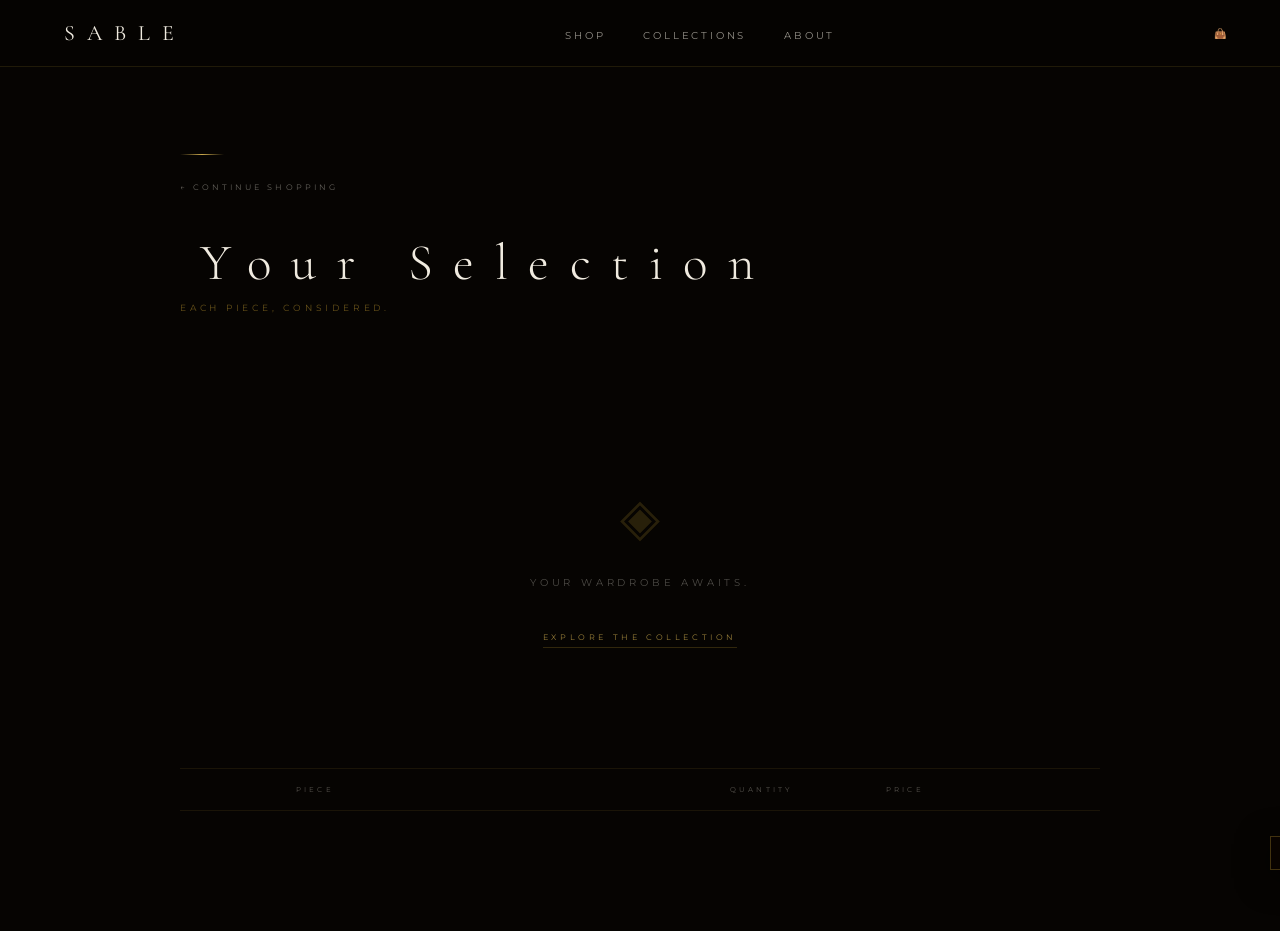
==== cart.html @ 46764f1f "Add files via upload" ====
<!DOCTYPE html>
<html lang="en">
<head>
  <meta charset="UTF-8">
  <meta name="viewport" content="width=device-width, initial-scale=1.0">
  <title>SABLE — Cart</title>
  <link rel="preconnect" href="https://fonts.googleapis.com">
  <link rel="preconnect" href="https://fonts.gstatic.com" crossorigin>
  <link rel="stylesheet" href="sable.css">
</head>
<body>

<nav id="navbar" class="visible">
  <a href="index.html" class="nav-logo">SABLE</a>
  <ul class="nav-links">
    <li><a href="index.html">Shop</a></li>
    <li><a href="index.html#wardrobe">Collections</a></li>
    <li><a href="#">About</a></li>
  </ul>
  <div class="nav-right">
    <a href="cart.html" class="nav-cart">
      &#128092;
      <span class="cart-badge" style="display:none">0</span>
    </a>
    <button class="hamburger" id="hamburger" aria-label="Open menu">
      <span></span><span></span><span></span>
    </button>
  </div>
</nav>

<div id="mobile-menu">
  <button class="menu-close" id="menu-close">&times;</button>
  <a href="index.html">Shop</a>
  <a href="index.html#wardrobe">Collections</a>
  <a href="#">About</a>
  <a href="cart.html">Cart</a>
</div>

<div class="page-wrap">
  <div class="cart-wrap">

    <div class="inner-page-header">
      <div class="inner-page-header-line"></div>
      <a href="index.html" class="back-link">&#8592; Continue shopping</a>
      <h1 class="cart-title">Your Selection</h1>
      <p class="inner-page-sub">Each piece, considered.</p>
    </div>

    <div id="cart-empty" class="cart-empty" style="display:none">
      <div class="empty-icon">◈</div>
      <p>Your wardrobe awaits.</p>
      <a href="index.html">Explore the collection</a>
    </div>

    <div class="cart-head">
      <div></div>
      <div>Piece</div>
      <div>Quantity</div>
      <div>Price</div>
      <div></div>
    </div>

    <div id="cart-body"></div>

    <div id="cart-summary" class="cart-summary" style="display:none">
      <div class="cart-perks">
        <span>✦ Free shipping</span>
        <span>✦ Secure checkout</span>
        <span>✦ Easy returns</span>
      </div>
      <div class="cart-total">Total <span id="cart-total-price">&#8377;0</span></div>
      <a href="checkout.html" class="btn-gold" style="text-decoration:none;display:inline-block;min-width:260px;text-align:center;">
        Proceed to Checkout
      </a>
    </div>

  </div>
</div>

<div id="toast" class="toast"></div>
<script src="sable.js"></script>
</body>
</html>
---- sable.css ----
@import url('https://fonts.googleapis.com/css2?family=Cormorant+Garamond:ital,wght@0,300;0,400;0,600;1,300;1,400&family=Montserrat:wght@200;300;400;500;600&display=swap');

*{margin:0;padding:0;box-sizing:border-box;}

:root{
  --gold:#C9A84C;
  --gold-light:#E8C76A;
  --gold-dark:#8a6a10;
  --wood-dark:#1a0800;
  --wood-mid:#3a1200;
  --wood-rich:#5c2808;
  --bg:#060402;
  --cream:#F0EBE0;
  --cream-dim:rgba(240,235,224,0.6);
}

html{scroll-behavior:smooth;}
body{background:var(--bg);color:var(--cream);font-family:'Montserrat',sans-serif;overflow-x:hidden;}

/* =====================================================
   PREMIUM GATE — Full Redesign
   ===================================================== */
#gate{
  position:fixed;inset:0;z-index:1000;
  display:flex;pointer-events:none;
  perspective:2200px;
  perspective-origin:50% 50%;
  transition:opacity 0.6s ease;
}
#gate.gone{opacity:0;pointer-events:none;}

#gate-light{
  position:absolute;inset:0;z-index:999;
  background:radial-gradient(ellipse at 50% 40%,rgba(200,150,30,0.28) 0%,rgba(120,80,10,0.12) 35%,transparent 65%);
  pointer-events:none;opacity:0;transition:opacity 0.8s ease;
}
#gate.opening #gate-light{opacity:1;}

#gate-crown{
  position:absolute;top:0;left:0;right:0;height:42px;z-index:1003;
  background:linear-gradient(180deg,#8a5a14 0%,#4a2c06 18%,#1a0800 100%),
    linear-gradient(90deg,#1a0800 0%,#3a1800 8%,#7a4018 20%,#c9a84c 36%,#f5e080 40%,#faf0a0 50%,#f5e080 60%,#c9a84c 64%,#7a4018 80%,#3a1800 92%,#1a0800 100%);
  background-blend-mode:multiply;
  display:flex;align-items:center;justify-content:center;gap:14px;
  box-shadow:0 4px 22px rgba(0,0,0,0.9),0 2px 0 rgba(255,220,80,0.22),inset 0 1px 0 rgba(255,230,100,0.15);
  border-bottom:1px solid rgba(200,160,50,0.35);
}
.crown-ornament{color:rgba(255,220,80,0.7);font-size:13px;letter-spacing:3px;text-shadow:0 0 8px rgba(255,200,50,0.5);}
.crown-line{flex:1;max-width:140px;height:1px;background:linear-gradient(90deg,transparent,rgba(255,220,80,0.55),transparent);}
.crown-center-gem{color:var(--gold-light);font-size:16px;text-shadow:0 0 16px rgba(255,220,80,0.9),0 0 32px rgba(255,200,50,0.4);}

#gate-arch{position:absolute;top:42px;left:0;right:0;height:56px;z-index:1002;display:flex;align-items:flex-end;justify-content:center;pointer-events:none;}
.arch-left,.arch-right{flex:1;height:40px;background:linear-gradient(180deg,rgba(180,130,30,0.22) 0%,transparent 100%);border-bottom:1px solid rgba(200,160,50,0.18);}
.arch-left{border-right:1px solid rgba(200,160,50,0.1);}
.arch-right{border-left:1px solid rgba(200,160,50,0.1);}
.arch-center-piece{width:120px;flex-shrink:0;display:flex;flex-direction:column;align-items:center;justify-content:flex-end;padding-bottom:4px;background:linear-gradient(180deg,rgba(180,130,30,0.15) 0%,transparent 100%);}
.arch-keystone{font-size:20px;color:rgba(200,160,50,0.55);text-shadow:0 0 10px rgba(200,160,50,0.3);line-height:1;}

#gate-seam{
  position:absolute;top:0;bottom:0;left:50%;width:8px;transform:translateX(-50%);z-index:1002;
  background:linear-gradient(180deg,#f8e890 0%,#c8a230 6%,#6a4408 14%,#f0d870 25%,#c0982a 35%,#e8d068 45%,#b08828 55%,#f0d870 65%,#c8a230 75%,#6a4408 86%,#c8a230 94%,#f8e890 100%);
  box-shadow:-6px 0 18px rgba(0,0,0,0.7),6px 0 18px rgba(0,0,0,0.7),0 0 30px rgba(200,160,50,0.25);
}
#gate-medallion{position:absolute;top:50%;left:50%;transform:translate(-50%,-50%);}
.medallion-ring{
  width:76px;height:76px;border-radius:50%;
  background:radial-gradient(circle at 30% 28%,#faf0a0 0%,#e8c840 18%,#c8a230 38%,#8a6a10 62%,#4a3808 82%,#2a2000 100%);
  box-shadow:0 0 0 4px rgba(200,160,50,0.2),0 0 0 8px rgba(0,0,0,0.55),0 0 32px rgba(200,160,50,0.45),0 8px 24px rgba(0,0,0,0.8),inset 0 0 18px rgba(0,0,0,0.45),inset 2px 2px 8px rgba(255,240,160,0.2);
  display:flex;align-items:center;justify-content:center;
  animation:medallionPulse 3s ease-in-out infinite;
}
@keyframes medallionPulse{
  0%,100%{box-shadow:0 0 0 4px rgba(200,160,50,0.2),0 0 0 8px rgba(0,0,0,0.55),0 0 32px rgba(200,160,50,0.45),0 8px 24px rgba(0,0,0,0.8),inset 0 0 18px rgba(0,0,0,0.45),inset 2px 2px 8px rgba(255,240,160,0.2);}
  50%{box-shadow:0 0 0 4px rgba(200,160,50,0.35),0 0 0 8px rgba(0,0,0,0.55),0 0 52px rgba(200,160,50,0.6),0 8px 24px rgba(0,0,0,0.8),inset 0 0 18px rgba(0,0,0,0.45),inset 2px 2px 8px rgba(255,240,160,0.2);}
}
.medallion-inner{font-size:30px;color:rgba(255,245,170,0.95);text-shadow:0 0 12px rgba(255,220,80,0.9),0 0 24px rgba(255,200,50,0.5);}

#gate-base{
  position:absolute;bottom:0;left:0;right:0;height:28px;z-index:1003;
  background:linear-gradient(180deg,#3a1800 0%,#1a0800 100%),
    linear-gradient(90deg,#1a0800 0%,#5a2e08 18%,#c9a84c 36%,#f5e080 40%,#faf0a0 50%,#f5e080 60%,#c9a84c 64%,#5a2e08 82%,#1a0800 100%);
  background-blend-mode:multiply;
  box-shadow:0 -4px 22px rgba(0,0,0,0.9),inset 0 -1px 0 rgba(255,230,100,0.1);
  border-top:1px solid rgba(200,160,50,0.35);
}

.door{
  width:50%;height:100%;position:relative;will-change:transform;transform-style:preserve-3d;
  background-color:#1e0900;
  background-image:
    repeating-linear-gradient(86deg,transparent 0,transparent 2px,rgba(100,45,8,0.18) 2px,rgba(100,45,8,0.18) 3px,transparent 3px,transparent 10px,rgba(0,0,0,0.1) 10px,rgba(0,0,0,0.1) 11px,transparent 11px,transparent 22px,rgba(140,65,15,0.14) 22px,rgba(140,65,15,0.14) 23px,transparent 23px,transparent 46px,rgba(0,0,0,0.08) 46px,rgba(0,0,0,0.08) 47px,transparent 47px,transparent 88px,rgba(80,30,5,0.1) 88px,rgba(80,30,5,0.1) 89px),
    repeating-linear-gradient(176deg,transparent 0,transparent 45px,rgba(0,0,0,0.04) 45px,rgba(0,0,0,0.04) 47px,transparent 47px,transparent 110px,rgba(0,0,0,0.03) 110px,rgba(0,0,0,0.03) 111px),
    linear-gradient(175deg,#9a4a1e 0%,#1e0900 8%,#7a3814 18%,#1e0900 28%,#8a4018 38%,#2a0e00 48%,#7a3814 58%,#2a0e00 68%,#8a4018 78%,#1e0900 88%,#7a3814 94%,#2a0e00 100%),
    radial-gradient(ellipse at 50% 50%,transparent 30%,rgba(0,0,0,0.5) 100%);
  background-blend-mode:normal,normal,normal,multiply;
  box-shadow:inset 0 0 180px rgba(0,0,0,0.65);
}
.door-left{transform-origin:left center;border-right:4px solid rgba(200,160,50,0.25);}
.door-right{transform-origin:right center;border-left:4px solid rgba(200,160,50,0.25);}
.door::after{content:'';position:absolute;inset:0;background:linear-gradient(125deg,rgba(255,230,120,0.07) 0%,rgba(255,220,100,0.04) 20%,transparent 45%,rgba(0,0,0,0.12) 75%,rgba(0,0,0,0.25) 100%);pointer-events:none;}
.door-cornice{position:absolute;top:42px;left:0;right:0;height:28px;background:linear-gradient(180deg,rgba(200,160,50,0.2),rgba(200,160,50,0.06),transparent);border-bottom:1.5px solid rgba(200,160,50,0.18);border-top:1px solid rgba(200,160,50,0.1);}
.door-bottom-strip{position:absolute;bottom:28px;left:0;right:0;height:20px;background:linear-gradient(180deg,transparent,rgba(200,160,50,0.14));border-top:1.5px solid rgba(200,160,50,0.18);}
.door-panels{position:absolute;top:78px;bottom:56px;left:24px;right:24px;display:flex;flex-direction:column;gap:14px;}
.door-panel{
  flex:1;border-radius:3px;border:1.5px solid rgba(210,165,50,0.18);
  background:linear-gradient(145deg,rgba(255,215,80,0.045) 0%,rgba(255,200,60,0.02) 30%,transparent 55%,rgba(0,0,0,0.18) 100%);
  box-shadow:inset 3px 3px 10px rgba(255,200,90,0.06),inset -3px -3px 10px rgba(0,0,0,0.65),inset 1px 1px 3px rgba(255,220,100,0.04),1px 1px 3px rgba(0,0,0,0.5),2px 2px 8px rgba(0,0,0,0.35);
  position:relative;overflow:hidden;display:flex;align-items:center;justify-content:center;
}
.door-panel.large-panel{flex:2.5;}
.door-panel::before{content:'';position:absolute;top:0;left:0;right:0;height:1px;background:linear-gradient(90deg,transparent,rgba(255,220,80,0.1),transparent);}
.door-panel::after{content:'';position:absolute;top:0;left:0;bottom:0;width:1px;background:linear-gradient(180deg,rgba(255,220,80,0.08),transparent 70%);}
.panel-inset{position:absolute;inset:10px;border:1px solid rgba(200,160,50,0.1);border-radius:2px;display:flex;align-items:center;justify-content:center;box-shadow:inset 1px 1px 6px rgba(0,0,0,0.5);}
.panel-diamond{color:rgba(200,160,50,0.14);font-size:24px;}
.hinges{position:absolute;top:0;height:100%;display:flex;flex-direction:column;justify-content:space-between;padding:80px 0;}
.door-left .hinges{right:-4px;z-index:5;}
.door-right .hinges{left:-4px;z-index:5;}
.hinge{width:28px;height:72px;background:linear-gradient(90deg,#4a3818 0%,#706040 8%,#d0b868 20%,#f0d878 32%,#d0b060 50%,#f0d878 68%,#c0a050 80%,#706040 92%,#4a3818 100%);border-radius:5px;box-shadow:inset 0 0 8px rgba(0,0,0,0.55),0 4px 10px rgba(0,0,0,0.75),0 0 3px rgba(200,160,50,0.2);position:relative;}
.hinge::before,.hinge::after{content:'';position:absolute;left:50%;transform:translateX(-50%);width:8px;height:8px;border-radius:50%;background:radial-gradient(circle at 35% 35%,#e8d068,#a08030,#504010);box-shadow:inset 0 1px 3px rgba(0,0,0,0.7);}
.hinge::before{top:12px;}
.hinge::after{bottom:12px;}
.door-handle{position:absolute;top:50%;transform:translateY(-50%);width:44px;height:44px;border-radius:50%;background:radial-gradient(circle at 28% 26%,#fff0b0 0%,#f0d060 12%,#e0a820 30%,#c8a230 50%,#8a6a10 72%,#4a3808 90%);box-shadow:5px 5px 20px rgba(0,0,0,0.85),-1px -1px 4px rgba(255,230,100,0.15),inset 0 0 12px rgba(255,220,80,0.12),0 0 12px rgba(200,160,50,0.3);}
.door-handle::after{content:'◆';position:absolute;top:50%;left:50%;transform:translate(-50%,-50%);font-size:10px;color:rgba(255,240,130,0.5);text-shadow:0 0 6px rgba(255,220,80,0.8);}
.door-left .door-handle{right:-22px;}
.door-right .door-handle{left:-22px;}
.door-keyhole{position:absolute;top:calc(50% + 34px);width:14px;height:22px;}
.door-left .door-keyhole{right:-7px;}
.door-right .door-keyhole{left:-7px;}
.door-keyhole::before{content:'';position:absolute;top:0;left:50%;transform:translateX(-50%);width:10px;height:10px;border-radius:50%;background:rgba(0,0,0,0.9);box-shadow:0 0 4px rgba(0,0,0,0.8);}
.door-keyhole::after{content:'';position:absolute;top:8px;left:50%;transform:translateX(-50%);width:6px;height:12px;background:rgba(0,0,0,0.9);clip-path:polygon(20% 0%,80% 0%,100% 100%,0% 100%);}

#scroll-hint{position:fixed;bottom:44px;left:50%;transform:translateX(-50%);z-index:1004;display:flex;flex-direction:column;align-items:center;gap:14px;pointer-events:none;transition:opacity 0.5s ease;}
#scroll-hint p{font-family:'Cormorant Garamond',serif;font-size:11px;letter-spacing:0.55em;text-transform:uppercase;color:rgba(210,165,50,0.9);text-shadow:0 0 12px rgba(200,150,30,0.4);}
.scroll-chevrons{display:flex;flex-direction:column;align-items:center;gap:5px;animation:chevronBounce 1.7s ease-in-out infinite;}
.scroll-chevrons span{display:block;width:12px;height:12px;border-right:1.5px solid var(--gold);border-bottom:1.5px solid var(--gold);transform:rotate(45deg);filter:drop-shadow(0 0 3px rgba(200,160,50,0.4));}
.scroll-chevrons span:nth-child(2){opacity:0.5;}
.scroll-chevrons span:nth-child(3){opacity:0.22;}
@keyframes chevronBounce{0%,100%{transform:translateY(0);}50%{transform:translateY(10px);}}

.gate-particle{position:fixed;border-radius:50%;background:rgba(200,160,50,0.7);pointer-events:none;z-index:1001;animation:particleDrift var(--dur,2s) ease-out forwards;}
@keyframes particleDrift{0%{opacity:0.8;transform:translate(0,0) scale(1);}100%{opacity:0;transform:translate(var(--dx,20px),var(--dy,-80px)) scale(0);}}

#gate-spacer{height:90vh;}

/* =====================================================
   NAVBAR
   ===================================================== */
#navbar{
  position:fixed;top:0;left:0;right:0;z-index:200;
  display:flex;align-items:center;justify-content:space-between;
  padding:20px 52px;
  background:rgba(6,4,2,0.9);
  backdrop-filter:blur(22px);
  border-bottom:1px solid rgba(200,160,50,0.14);
  opacity:0;pointer-events:none;transition:opacity 0.6s ease;
}
#navbar.visible{opacity:1;pointer-events:all;}
.nav-logo{font-family:'Cormorant Garamond',serif;font-size:22px;font-weight:400;letter-spacing:0.55em;color:var(--cream);text-decoration:none;text-indent:0.55em;}
.nav-links{display:flex;gap:38px;list-style:none;}
.nav-links a{font-size:10px;letter-spacing:0.28em;text-transform:uppercase;color:var(--cream-dim);text-decoration:none;transition:color 0.3s;}
.nav-links a:hover{color:var(--gold);}
.nav-right{display:flex;align-items:center;gap:22px;}
.nav-cart{position:relative;cursor:pointer;text-decoration:none;color:var(--cream);display:flex;align-items:center;gap:8px;font-size:10px;letter-spacing:0.2em;text-transform:uppercase;}
.cart-badge{background:var(--gold);color:#000;font-size:9px;font-weight:700;width:18px;height:18px;border-radius:50%;display:flex;align-items:center;justify-content:center;}
.hamburger{display:none;background:none;border:none;cursor:pointer;flex-direction:column;gap:5px;padding:4px;}
.hamburger span{display:block;width:22px;height:1.5px;background:var(--cream);transition:all 0.3s;}
#mobile-menu{position:fixed;inset:0;background:rgba(6,4,2,0.97);z-index:300;display:none;flex-direction:column;align-items:center;justify-content:center;gap:44px;}
#mobile-menu.open{display:flex;}
#mobile-menu a{font-family:'Cormorant Garamond',serif;font-size:30px;letter-spacing:0.32em;color:var(--cream);text-decoration:none;transition:color 0.3s;}
#mobile-menu a:hover{color:var(--gold);}
.menu-close{position:absolute;top:22px;right:22px;background:none;border:none;color:var(--cream);font-size:28px;cursor:pointer;}

/* =====================================================
   MAIN CONTENT
   ===================================================== */
#main-content{opacity:0;transition:opacity 0.9s ease;position:relative;z-index:10;}
#main-content.visible{opacity:1;}

/* =====================================================
   HERO
   ===================================================== */
#hero{
  min-height:100vh;display:flex;flex-direction:column;align-items:center;justify-content:center;text-align:center;
  background:radial-gradient(ellipse at 50% 30%,rgba(100,45,5,0.35),var(--bg) 65%),
    repeating-linear-gradient(45deg,transparent,transparent 40px,rgba(200,160,50,0.01) 40px,rgba(200,160,50,0.01) 41px);
  padding:120px 24px 80px;
}
#hero h1{font-family:'Cormorant Garamond',serif;font-size:clamp(60px,10vw,130px);font-weight:300;letter-spacing:0.55em;line-height:1;color:var(--cream);text-indent:0.55em;}
#hero .sub{margin-top:22px;font-size:10px;letter-spacing:0.52em;text-transform:uppercase;color:rgba(240,235,224,0.38);}
.hero-line{width:1px;height:72px;background:linear-gradient(to bottom,transparent,var(--gold),transparent);margin:48px auto;}
.hero-cta{display:inline-block;padding:16px 44px;border:1px solid rgba(200,160,50,0.35);font-size:9px;letter-spacing:0.5em;text-transform:uppercase;color:var(--cream);text-decoration:none;cursor:pointer;background:transparent;font-family:'Montserrat',sans-serif;transition:all 0.35s;position:relative;overflow:hidden;}
.hero-cta::before{content:'';position:absolute;inset:0;background:rgba(200,160,50,0.06);transform:scaleX(0);transform-origin:left;transition:transform 0.35s ease;}
.hero-cta:hover::before{transform:scaleX(1);}
.hero-cta:hover{border-color:var(--gold);color:var(--gold);}

/* =====================================================
   WARDROBE SECTION HEADER
   ===================================================== */
#wardrobe{padding:20px 0 0;scroll-margin-top:0;}
#wardrobe-header{text-align:center;padding:0 24px 50px;}
#wardrobe-header h2{font-family:'Cormorant Garamond',serif;font-size:clamp(30px,4.5vw,54px);font-weight:300;letter-spacing:0.38em;color:var(--cream);}
#wardrobe-header p{font-size:10px;letter-spacing:0.38em;text-transform:uppercase;color:var(--gold);margin-top:10px;}
#search-wrap{max-width:480px;margin:0 auto 28px;padding:0 24px;position:relative;}
#search-input{width:100%;padding:13px 18px 13px 46px;background:rgba(30,10,2,0.7);border:1px solid rgba(200,160,50,0.3);color:var(--cream);font-family:'Montserrat',sans-serif;font-size:12px;letter-spacing:0.15em;outline:none;transition:border-color 0.3s,box-shadow 0.3s;}
#search-input::placeholder{color:rgba(240,235,224,0.4);letter-spacing:0.2em;}
#search-input:focus{border-color:rgba(200,160,50,0.6);box-shadow:0 0 18px rgba(200,160,50,0.12);}
.s-icon{position:absolute;left:40px;top:50%;transform:translateY(-50%);color:var(--gold);font-size:15px;pointer-events:none;}
#cat-tabs{display:flex;justify-content:center;flex-wrap:wrap;gap:8px;padding:0 24px 38px;border-bottom:1px solid rgba(200,160,50,0.07);margin-bottom:0;}
.cat-btn{padding:7px 16px;background:transparent;border:1px solid rgba(200,160,50,0.15);color:rgba(240,235,224,0.5);font-family:'Montserrat',sans-serif;font-size:9px;letter-spacing:0.28em;text-transform:uppercase;cursor:pointer;transition:all 0.3s;}
.cat-btn:hover{border-color:rgba(200,160,50,0.4);color:var(--cream);}
.cat-btn.active{background:rgba(200,160,50,0.1);border-color:var(--gold);color:var(--gold);}

/* =====================================================
   FULL-WIDTH ALMIRAH FRAME
   ===================================================== */
#almirah-frame{width:100%;margin:0;position:relative;}

#almirah-cornice{
  width:100%;height:52px;
  background:linear-gradient(180deg,#7a3a14 0%,#4a2006 25%,#2a0e00 60%,#1a0800 100%);
  border-top:3px solid rgba(200,160,50,0.45);
  border-bottom:2px solid rgba(200,160,50,0.28);
  display:flex;align-items:center;justify-content:space-between;
  padding:0 36px;
  box-shadow:0 6px 30px rgba(0,0,0,0.7),inset 0 1px 0 rgba(255,220,80,0.1);
  position:relative;overflow:hidden;
}
#almirah-cornice::before{
  content:'';position:absolute;inset:0;
  background:repeating-linear-gradient(90deg,transparent 0,transparent 24px,rgba(200,160,50,0.035) 24px,rgba(200,160,50,0.035) 25px),
    linear-gradient(90deg,transparent 0%,rgba(200,160,50,0.06) 50%,transparent 100%);
}
.cornice-left-ornament,.cornice-right-ornament{color:rgba(200,160,50,0.65);font-size:20px;text-shadow:0 0 10px rgba(200,160,50,0.35);z-index:1;}
.cornice-title{font-family:'Cormorant Garamond',serif;font-size:14px;letter-spacing:0.6em;color:rgba(200,160,50,0.75);text-transform:uppercase;z-index:1;text-shadow:0 0 20px rgba(200,160,50,0.2);}

#wardrobe-rod{
  height:14px;width:100%;
  background:linear-gradient(180deg,rgba(255,255,255,0.1) 0%,#e0c050 4%,#c8aa38 20%,#f8e068 40%,#e0c050 50%,#f8e068 60%,#c8aa38 80%,#906c08 96%,rgba(0,0,0,0.25) 100%);
  box-shadow:0 8px 32px rgba(200,160,50,0.3),0 2px 4px rgba(0,0,0,0.5),inset 0 2px 6px rgba(255,255,255,0.22),inset 0 -2px 6px rgba(0,0,0,0.45);
  position:relative;
}
.rod-endcap{position:absolute;top:-4px;bottom:-4px;width:26px;background:linear-gradient(180deg,#b0a070,#e0c868,#b0a070);border-radius:5px;box-shadow:inset 0 0 8px rgba(0,0,0,0.45);}
.rod-endcap.left{left:0;border-radius:5px 0 0 5px;}
.rod-endcap.right{right:0;border-radius:0 5px 5px 0;}

#wardrobe-interior{
  width:100%;
  background-color:#0a0300;
  background-image:
    repeating-linear-gradient(90deg,transparent 0,transparent 5px,rgba(50,18,2,0.07) 5px,rgba(50,18,2,0.07) 6px,transparent 6px,transparent 32px,rgba(0,0,0,0.04) 32px,rgba(0,0,0,0.04) 33px),
    linear-gradient(178deg,#120700 0%,#0a0300 40%,#100500 65%,#0a0300 100%);
  border-left:3px solid rgba(200,160,50,0.18);
  border-right:3px solid rgba(200,160,50,0.18);
  min-height:400px;
}

#products-grid{display:grid;grid-template-columns:repeat(3,1fr);gap:0;padding:0;}
#no-results{display:none;text-align:center;padding:80px;color:rgba(240,235,224,0.3);font-size:12px;letter-spacing:0.2em;grid-column:1/-1;}

/* =====================================================
   PREMIUM ALMIRAH BOX — REAL WARDROBE COMPARTMENT
   ===================================================== */
.almirah-box{
  position:relative;
  display:flex;flex-direction:column;
  align-items:center;
  /* Thick vintage wood partition walls */
  border-right:14px solid #060100;
  border-bottom:12px solid #060100;
  /* Back wall — aged dark mahogany with visible wood grain */
  background:
    /* Fine cross-grain age marks */
    repeating-linear-gradient(178deg,
      transparent 0,transparent 55px,
      rgba(0,0,0,0.04) 55px,rgba(0,0,0,0.04) 57px,
      transparent 57px,transparent 130px,
      rgba(40,14,2,0.03) 130px,rgba(40,14,2,0.03) 131px
    ),
    /* Primary grain lines — vintage aged wood */
    repeating-linear-gradient(88deg,
      transparent 0,transparent 2px,
      rgba(55,18,3,0.14) 2px,rgba(55,18,3,0.14) 3px,
      transparent 3px,transparent 9px,
      rgba(0,0,0,0.06) 9px,rgba(0,0,0,0.06) 10px,
      transparent 10px,transparent 18px,
      rgba(70,24,4,0.1) 18px,rgba(70,24,4,0.1) 19px,
      transparent 19px,transparent 34px,
      rgba(0,0,0,0.05) 34px,rgba(0,0,0,0.05) 35px,
      transparent 35px,transparent 58px,
      rgba(45,15,2,0.09) 58px,rgba(45,15,2,0.09) 59px
    ),
    /* Back wall warm mahogany — lighter than pitch black for depth */
    linear-gradient(180deg,#160800 0%,#110500 35%,#0e0400 65%,#120600 100%);
  /* REAL DEPTH — dramatic side-wall shadows, lighter center = depth */
  box-shadow:
    inset 55px 0 80px rgba(0,0,0,0.97),
    inset -55px 0 80px rgba(0,0,0,0.97),
    inset 0 -70px 90px rgba(0,0,0,0.6),
    inset 0 130px 90px rgba(0,0,0,0.18),
    /* Vintage age spot — subtle warm glow at center back */
    inset 0 0 120px rgba(80,30,5,0.08);
  min-height:580px;
  padding-bottom:28px;
  overflow:hidden;
}

/* Left partition edge highlight */
.almirah-box::before{
  content:'';position:absolute;top:0;left:0;bottom:0;width:1px;
  background:linear-gradient(180deg,transparent,rgba(200,160,50,0.12) 15%,rgba(200,160,50,0.06) 85%,transparent);
  pointer-events:none;z-index:5;
}

/* Gold corner inlays */
.almirah-box::after{
  content:'';position:absolute;z-index:5;pointer-events:none;inset:0;
  background:
    linear-gradient(135deg,rgba(200,160,50,0.18) 0px,rgba(200,160,50,0.06) 1px,transparent 24px),
    linear-gradient(225deg,rgba(200,160,50,0.12) 0px,rgba(200,160,50,0.04) 1px,transparent 20px),
    linear-gradient(45deg,rgba(200,160,50,0.12) 0px,rgba(200,160,50,0.04) 1px,transparent 20px),
    linear-gradient(315deg,rgba(200,160,50,0.15) 0px,rgba(200,160,50,0.05) 1px,transparent 22px);
}

/* ── TOP CORNICE — Decorative arch piece (like reference image) ── */
.box-cornice{
  width:100%;
  height:76px;
  flex-shrink:0;
  position:relative;
  /* Rich vintage mahogany with pronounced grain */
  background:
    repeating-linear-gradient(86deg,
      transparent 0,transparent 3px,
      rgba(140,55,10,0.22) 3px,rgba(140,55,10,0.22) 4px,
      transparent 4px,transparent 14px,
      rgba(0,0,0,0.1) 14px,rgba(0,0,0,0.1) 15px,
      transparent 15px,transparent 26px,
      rgba(100,38,6,0.16) 26px,rgba(100,38,6,0.16) 27px,
      transparent 27px,transparent 44px,
      rgba(0,0,0,0.07) 44px,rgba(0,0,0,0.07) 45px
    ),
    linear-gradient(180deg,#5a2008 0%,#481404 30%,#360e02 65%,#240a00 100%);
  border-top:2px solid rgba(200,160,50,0.55);
  border-bottom:1px solid rgba(200,160,50,0.12);
  /* W-arch shape at bottom — vintage scalloped wardrobe cornice */
  clip-path:polygon(
    0% 0%, 100% 0%, 100% 52%,
    72% 52%, 64% 100%, 50% 65%,
    36% 100%, 28% 52%, 0% 52%
  );
  box-shadow:
    0 10px 36px rgba(0,0,0,0.85),
    inset 0 2px 0 rgba(255,220,80,0.18),
    inset 2px 0 8px rgba(0,0,0,0.4),
    inset -2px 0 8px rgba(0,0,0,0.4);
  z-index:4;
}
/* Vintage center ornament */
.box-cornice::before{
  content:'◆';
  position:absolute;top:32%;left:50%;
  transform:translate(-50%,-50%);
  color:rgba(200,160,50,0.55);font-size:11px;
  text-shadow:0 0 12px rgba(200,160,50,0.45);
}
/* Horizontal accent rule */
.box-cornice::after{
  content:'';position:absolute;
  top:48%;left:50%;transform:translate(-50%,-50%);
  width:65%;height:1px;
  background:linear-gradient(90deg,transparent,rgba(200,160,50,0.22) 25%,rgba(200,160,50,0.22) 75%,transparent);
}

/* ── ROD SHELF AREA — space between cornice and rod ── */
.box-rod-shelf{
  width:100%;
  display:flex;align-items:center;justify-content:center;
  padding:0 18px;
  margin-top:12px;
  flex-shrink:0;
  height:14px;
  position:relative;
  z-index:3;
}

/* ── CHROME HANGING ROD ── */
.box-rod{
  width:78%;height:11px;border-radius:6px;
  background:linear-gradient(180deg,
    rgba(255,255,255,0.5) 0%,
    #f4f0ea 4%,
    #c8c4bc 22%,
    #e8e4dc 48%,
    #aeaaa2 76%,
    #686460 96%,
    rgba(0,0,0,0.3) 100%
  );
  box-shadow:
    0 10px 28px rgba(0,0,0,0.95),
    0 3px 6px rgba(0,0,0,0.7),
    inset 0 4px 7px rgba(255,255,255,0.45),
    inset 0 -2px 5px rgba(0,0,0,0.55);
  position:relative;flex-shrink:0;
}
/* Rod end caps */
.box-rod::before,.box-rod::after{
  content:'';position:absolute;top:-5px;
  width:16px;height:21px;border-radius:4px;
  background:linear-gradient(180deg,#c8c0b0,#a09888,#c8c0b0);
  box-shadow:0 4px 10px rgba(0,0,0,0.7),inset 0 1px 3px rgba(255,255,255,0.2);
}
.box-rod::before{left:-8px;}
.box-rod::after{right:-8px;}

/* ── Product card — hanging from rod ── */
.product-card{
  display:flex;flex-direction:column;align-items:center;
  cursor:pointer;text-decoration:none;width:100%;
  position:relative;z-index:1;
  animation:hangSwing 5.2s ease-in-out infinite;
  transform-origin:top center;
  padding:0 16px;
  margin-top:2px;
  transition:transform 0.45s cubic-bezier(0.25,0.46,0.45,0.94),filter 0.45s ease;
}
.product-card:nth-child(3n+2){animation-duration:6.1s;}
.product-card:nth-child(3n+3){animation-duration:4.8s;animation-direction:reverse;}
.product-card:hover{
  animation:none;
  transform:translateY(-12px) scale(1.03);
  filter:drop-shadow(0 28px 50px rgba(0,0,0,0.9));
  z-index:10;
}
@keyframes hangSwing{
  0%,100%{transform:rotate(-0.35deg);}
  50%{transform:rotate(0.35deg);}
}

/* IMAGE WRAP */
.p-img-wrap{
  position:relative;width:100%;background:transparent;overflow:visible;
}
.p-img-wrap::after{content:'';display:block;padding-bottom:118%;}
.p-img-wrap img{
  position:absolute;top:-20px;left:0;width:100%;height:100%;
  object-fit:contain;object-position:top center;
  transition: 1.3s all ease-in-out;
  filter:drop-shadow(0 18px 36px rgba(0,0,0,0.9)) drop-shadow(0 6px 12px rgba(0,0,0,0.7));
  transform:translateY(-4.1%);
}
.product-card:hover .p-img-wrap img{transform: scale(1.03);}

/* Vignette overlay */
.p-img-vignette{
  position:absolute;inset:0;
  pointer-events:none;z-index:2;
}

/* View overlay */
.p-overlay{
  position:absolute;inset:0;
  background:transparent;
  display:flex;align-items:center;justify-content:center;
  opacity:0;transition:opacity 0.35s;z-index:3;
}
.product-card:hover .p-overlay{opacity:1;}
.p-overlay span{
  font-size:12px;letter-spacing:0.2em;text-transform:uppercase;
  margin:200px 0 0  0;
  font-weight:600;
  box-shadow:0 1px 5px black;
  color:black;
  padding:10px 24px;
  background:var(--gold);
}

/* Badge */
.p-badge{
  position:absolute;top:52px;left:16px;
  background:var(--gold);color:#000;
  font-size:7px;letter-spacing:0.2em;
  text-transform:uppercase;padding:3px 9px;
  font-weight:700;z-index:5;
}

/* INFO + PRICE TAG */
.p-info{padding:14px 8px 0;text-align:center;width:100%;position:relative;z-index:2;}
.p-name{
  font-family:'Cormorant Garamond',serif;
  font-size:14px;letter-spacing:0.07em;
  color:rgba(240,235,224,0.85);
  white-space:nowrap;overflow:hidden;text-overflow:ellipsis;
  margin-bottom:10px;
}
/* Price tag — antique luggage tag */
.p-tag{
  display:inline-block;position:relative;
  padding:6px 14px 6px 12px;
  background:linear-gradient(140deg,rgba(22,10,2,0.97),rgba(12,5,1,0.99));
  border:1px solid rgba(200,160,50,0.28);
  box-shadow:inset 0 0 10px rgba(0,0,0,0.4),0 4px 12px rgba(0,0,0,0.65),0 1px 0 rgba(200,160,50,0.1);
}
.p-tag::before{
  content:'';position:absolute;top:50%;left:-1px;transform:translateY(-50%);
  width:5px;height:5px;border-radius:50%;
  background:#060302;border:1px solid rgba(200,160,50,0.35);
}
.p-tag::after{
  content:'';position:absolute;top:50%;left:-7px;width:6px;height:1px;
  background:linear-gradient(90deg,transparent,rgba(200,160,50,0.45));
  transform:translateY(-50%);
}
.p-price{font-size:14px;color:var(--gold);letter-spacing:0.07em;font-weight:300;}
.p-oprice{font-size:9px;color:rgba(240,235,224,0.3);text-decoration:line-through;margin-left:5px;}

/* ── Almirah base ── */
#almirah-base{
  height:28px;width:100%;
  background:linear-gradient(180deg,#2a0e00 0%,#3a1800 35%,#5c2808 65%,#3a1200 100%);
  border-top:2px solid rgba(200,160,50,0.28);
  border-bottom:3px solid rgba(200,160,50,0.45);
  box-shadow:0 8px 28px rgba(0,0,0,0.6),inset 0 1px 0 rgba(255,220,80,0.05);
  position:relative;
}
.base-leg{position:absolute;bottom:-18px;width:64px;height:18px;background:linear-gradient(180deg,#3a1200,#2a0e00);border:1px solid rgba(200,160,50,0.12);border-top:none;}
.base-leg.left{left:70px;border-radius:0 0 5px 5px;}
.base-leg.right{right:70px;border-radius:0 0 5px 5px;}

/* =====================================================
   FOOTER
   ===================================================== */
footer{border-top:1px solid rgba(200,160,50,0.08);padding:80px 48px 50px;text-align:center;margin-top:56px;background:linear-gradient(180deg,rgba(20,8,0,0.5),var(--bg)),repeating-linear-gradient(45deg,transparent,transparent 40px,rgba(200,160,50,0.008) 40px,rgba(200,160,50,0.008) 41px);}
.f-logo{font-family:'Cormorant Garamond',serif;font-size:32px;letter-spacing:0.6em;color:var(--cream);margin-bottom:12px;text-indent:0.6em;}
.f-tag{font-size:9px;letter-spacing:0.42em;text-transform:uppercase;color:var(--gold);margin-bottom:40px;}
.f-links{display:flex;justify-content:center;gap:40px;flex-wrap:wrap;margin-bottom:40px;list-style:none;}
.f-links a{font-size:9px;letter-spacing:0.3em;text-transform:uppercase;color:rgba(240,235,224,0.35);text-decoration:none;transition:color 0.3s;}
.f-links a:hover{color:var(--gold);}
.f-copy{font-size:8px;letter-spacing:0.25em;color:rgba(240,235,224,0.18);text-transform:uppercase;}

/* =====================================================
   PAGE WRAP (cart, checkout, product)
   ===================================================== */
.page-wrap{padding-top:90px;min-height:100vh;}

/* =====================================================
   PRODUCT PAGE — Premium Redesign
   ===================================================== */
.pd-grid{display:grid;grid-template-columns:1fr 1fr;gap:80px;max-width:1200px;margin:0 auto;padding:60px 60px 120px;}
.pd-img-col{display:flex;flex-direction:column;}

/* Product image box — almirah-style compartment */
.pd-almirah-frame{
  position:relative;
  background:
    repeating-linear-gradient(88deg,transparent 0,transparent 3px,rgba(40,14,2,0.1) 3px,rgba(40,14,2,0.1) 4px,transparent 4px,transparent 20px),
    linear-gradient(180deg,#120600 0%,#0a0300 50%,#0e0500 100%);
  border:1px solid rgba(200,160,50,0.12);
  box-shadow:
    inset 40px 0 60px rgba(0,0,0,0.9),
    inset -40px 0 60px rgba(0,0,0,0.9),
    inset 0 -40px 60px rgba(0,0,0,0.5),
    0 24px 60px rgba(0,0,0,0.5);
  overflow:hidden;
}
/* Cornice top of product frame */
.pd-frame-cornice{
  width:100%;height:52px;
  background:linear-gradient(180deg,#4a1a04 0%,#2c0c00 60%,#1c0700 100%);
  border-bottom:2px solid rgba(200,160,50,0.3);
  border-top:2px solid rgba(200,160,50,0.5);
  display:flex;align-items:center;justify-content:center;
  gap:20px;
  clip-path:polygon(0% 0%,100% 0%,100% 55%,75% 55%,65% 100%,50% 68%,35% 100%,25% 55%,0% 55%);
  position:relative;
  box-shadow:0 6px 24px rgba(0,0,0,0.7);
}
.pd-frame-cornice span{color:rgba(200,160,50,0.5);font-size:9px;letter-spacing:0.4em;}

.pd-frame-rod{
  width:60%;height:9px;margin:12px auto 0;border-radius:5px;
  background:linear-gradient(180deg,rgba(255,255,255,0.4) 0%,#ece8e0 4%,#c4c0b8 22%,#e4e0d8 48%,#aaa6a0 76%,#68645e 96%,rgba(0,0,0,0.3) 100%);
  box-shadow:0 8px 20px rgba(0,0,0,0.9),inset 0 3px 5px rgba(255,255,255,0.35),inset 0 -2px 4px rgba(0,0,0,0.5);
}

.pd-img-wrap{
  position:relative;width:100%;
  background:transparent;
  overflow:visible;
  padding:16px;
}
.pd-img-wrap::after{content:'';display:block;padding-bottom:115%;}
#pd-img{
  position:absolute;top:8px;left:50%;transform:translateX(-50%);
  width:85%;height:92%;
  object-fit:contain;object-position:top center;
  transition:opacity 0.25s ease;
  filter:drop-shadow(0 20px 50px rgba(0,0,0,0.9)) drop-shadow(0 8px 16px rgba(0,0,0,0.7));
}
.pd-img-badge{position:absolute;top:28px;left:32px;background:var(--gold);color:#000;font-size:8px;letter-spacing:0.2em;text-transform:uppercase;padding:4px 10px;font-weight:700;z-index:2;}
.pd-thumbs{display:flex;gap:10px;margin-top:16px;overflow-x:auto;}
.pd-thumb{
  width:72px;height:88px;cursor:pointer;
  background:
    repeating-linear-gradient(88deg,transparent 0,transparent 3px,rgba(40,14,2,0.1) 3px,rgba(40,14,2,0.1) 4px,transparent 4px,transparent 20px),
    linear-gradient(180deg,#120600,#0a0300 75%);
  border:1px solid rgba(200,160,50,0.1);flex-shrink:0;transition:border-color 0.3s;
  display:flex;align-items:center;justify-content:center;overflow:hidden;
  box-shadow:inset 10px 0 20px rgba(0,0,0,0.7),inset -10px 0 20px rgba(0,0,0,0.7);
}
.pd-thumb.active{border-color:rgba(200,160,50,0.45);}
.pd-thumb img{width:80%;height:80%;object-fit:contain;filter:drop-shadow(0 4px 10px rgba(0,0,0,0.6));}

/* Product info panel */
.pd-info{display:flex;flex-direction:column;gap:0;padding-top:8px;}
.pd-cat{font-size:8px;letter-spacing:0.48em;text-transform:uppercase;color:rgba(200,160,50,0.6);margin-bottom:14px;}
.pd-name{font-family:'Cormorant Garamond',serif;font-size:clamp(26px,3.2vw,42px);font-weight:300;letter-spacing:0.12em;color:var(--cream);line-height:1.1;margin-bottom:22px;}
.pd-orn{display:flex;align-items:center;gap:16px;margin-bottom:26px;}
.pd-orn-line{flex:1;height:1px;background:linear-gradient(90deg,transparent,rgba(200,160,50,0.2));}
.pd-orn-line.right{background:linear-gradient(270deg,transparent,rgba(200,160,50,0.2));}
.pd-orn-diamond{color:rgba(200,160,50,0.4);font-size:10px;}
.pd-pricing{display:flex;align-items:baseline;gap:12px;margin-bottom:22px;}
.pd-price{font-family:'Cormorant Garamond',serif;font-size:32px;color:var(--gold);font-weight:300;letter-spacing:0.04em;}
.pd-oprice{font-size:14px;color:rgba(240,235,224,0.3);text-decoration:line-through;}
.pd-discount{font-size:9px;letter-spacing:0.2em;color:rgba(100,180,80,0.75);text-transform:uppercase;margin-left:4px;}
.pd-desc{font-size:12px;letter-spacing:0.1em;line-height:2.3;color:rgba(240,235,224,0.55);margin-bottom:32px;}
.sel-label{font-size:8px;letter-spacing:0.42em;text-transform:uppercase;color:rgba(200,160,50,0.55);margin-bottom:14px;}
.size-opts{display:flex;flex-wrap:wrap;gap:8px;margin-bottom:28px;}
.sz-btn{padding:10px 16px;background:rgba(15,6,0,0.8);border:1px solid rgba(200,160,50,0.2);color:rgba(240,235,224,0.65);font-family:'Montserrat',sans-serif;font-size:10px;letter-spacing:0.2em;cursor:pointer;transition:all 0.25s;}
.sz-btn:hover{border-color:rgba(200,160,50,0.5);color:var(--cream);background:rgba(20,8,0,0.9);}
.sz-btn.sel{border-color:var(--gold);color:var(--gold);background:rgba(200,160,50,0.1);}
.color-opts{display:flex;flex-wrap:wrap;gap:8px;margin-bottom:32px;}
.cl-btn{padding:8px 16px;background:rgba(15,6,0,0.8);border:1px solid rgba(200,160,50,0.15);color:rgba(240,235,224,0.6);font-family:'Montserrat',sans-serif;font-size:9px;letter-spacing:0.2em;cursor:pointer;transition:all 0.25s;}
.cl-btn:hover{border-color:rgba(200,160,50,0.45);color:var(--cream);}
.cl-btn.sel{border-color:var(--gold);color:var(--gold);background:rgba(200,160,50,0.08);}
.pd-actions{display:flex;gap:14px;margin-bottom:36px;}
.btn-gold{display:inline-block;padding:18px 40px;background:linear-gradient(135deg,rgba(200,160,50,0.15),rgba(200,160,50,0.08));border:1px solid rgba(200,160,50,0.5);color:var(--gold);font-family:'Montserrat',sans-serif;font-size:9px;letter-spacing:0.45em;text-transform:uppercase;cursor:pointer;transition:all 0.35s;box-shadow:inset 0 0 20px rgba(200,160,50,0.05);}
.btn-gold:hover{background:linear-gradient(135deg,rgba(200,160,50,0.22),rgba(200,160,50,0.12));box-shadow:0 0 28px rgba(200,160,50,0.18),inset 0 0 20px rgba(200,160,50,0.08);border-color:var(--gold);}
.btn-outline{display:inline-block;padding:18px 32px;background:rgba(10,4,0,0.6);border:1px solid rgba(200,160,50,0.25);color:rgba(240,235,224,0.65);font-family:'Montserrat',sans-serif;font-size:9px;letter-spacing:0.5em;text-transform:uppercase;cursor:pointer;transition:all 0.3s;}
.btn-outline:hover{border-color:rgba(200,160,50,0.55);color:var(--gold);background:rgba(200,160,50,0.06);}
.pd-details{margin-top:36px;border-top:1px solid rgba(200,160,50,0.1);padding-top:28px;display:flex;flex-direction:column;gap:14px;}
.pd-detail-row{display:flex;align-items:center;gap:14px;font-size:10px;letter-spacing:0.2em;color:rgba(240,235,224,0.5);}
.pd-detail-icon{color:var(--gold);font-size:8px;opacity:0.8;}
.back-link{display:inline-flex;align-items:center;gap:10px;font-size:8px;letter-spacing:0.38em;text-transform:uppercase;color:rgba(240,235,224,0.4);text-decoration:none;margin-bottom:40px;transition:all 0.3s;}
.back-link:hover{color:var(--gold);gap:14px;}

.inner-page-header{margin-bottom:52px;}
.inner-page-header-line{width:44px;height:1px;background:linear-gradient(90deg,transparent,var(--gold),transparent);margin-bottom:20px;}
.inner-page-sub{font-size:9px;letter-spacing:0.42em;text-transform:uppercase;color:rgba(200,160,50,0.5);margin-top:8px;}

/* =====================================================
   CART PAGE — Premium Redesign
   ===================================================== */
.cart-wrap{max-width:1040px;margin:0 auto;padding:64px 60px 120px;}
.cart-title{font-family:'Cormorant Garamond',serif;font-size:clamp(30px,4vw,56px);font-weight:300;letter-spacing:0.4em;color:var(--cream);margin-bottom:8px;text-indent:0.4em;}
.cart-head{display:grid;grid-template-columns:100px 1fr 140px 150px 48px;gap:16px;padding:16px 0;border-top:1px solid rgba(200,160,50,0.1);border-bottom:1px solid rgba(200,160,50,0.1);font-size:7px;letter-spacing:0.45em;text-transform:uppercase;color:rgba(240,235,224,0.35);align-items:center;margin-top:40px;}

/* Cart row — premium card style */
.cart-row{
  display:grid;grid-template-columns:100px 1fr 140px 150px 48px;gap:16px;
  padding:28px 0;border-bottom:1px solid rgba(200,160,50,0.07);
  align-items:center;
  transition:background 0.3s;
  position:relative;
}
.cart-row::before{
  content:'';position:absolute;left:-16px;right:-16px;top:0;bottom:0;
  background:rgba(200,160,50,0.02);
  opacity:0;transition:opacity 0.3s;
  pointer-events:none;
}
.cart-row:hover::before{opacity:1;}

/* Cart item image — almirah compartment style */
.cart-img-wrap{
  width:100px;height:124px;
  background:
    repeating-linear-gradient(88deg,transparent 0,transparent 3px,rgba(40,14,2,0.1) 3px,rgba(40,14,2,0.1) 4px,transparent 4px,transparent 20px),
    linear-gradient(180deg,#120600 0%,#0a0300 100%);
  border:1px solid rgba(200,160,50,0.12);
  display:flex;align-items:center;justify-content:center;
  box-shadow:inset 14px 0 24px rgba(0,0,0,0.8),inset -14px 0 24px rgba(0,0,0,0.8);
  overflow:hidden;
  position:relative;
}
.cart-img{
  width:80%;height:90%;
  object-fit:contain;object-position:center;
  filter:drop-shadow(0 6px 16px rgba(0,0,0,0.7));
}
.ci-name{letter-spacing:0.06em;margin-bottom:7px;font-family:'Cormorant Garamond',serif;font-size:19px;color:var(--cream);font-weight:300;}
.ci-meta{font-size:8px;letter-spacing:0.25em;color:rgba(240,235,224,0.42);text-transform:uppercase;line-height:2;}
.ci-price{font-family:'Cormorant Garamond',serif;font-size:22px;color:var(--gold);letter-spacing:0.06em;font-weight:300;}
.qty-ctrl{display:flex;align-items:center;border:1px solid rgba(200,160,50,0.2);width:fit-content;background:rgba(10,4,0,0.7);}
.qty-btn{width:36px;height:36px;background:transparent;border:none;color:rgba(240,235,224,0.7);font-size:16px;cursor:pointer;transition:all 0.2s;font-family:'Montserrat',sans-serif;}
.qty-btn:hover{background:rgba(200,160,50,0.1);color:var(--gold);}
.qty-num{width:42px;text-align:center;font-size:13px;color:var(--cream);letter-spacing:0.08em;border-left:1px solid rgba(200,160,50,0.2);border-right:1px solid rgba(200,160,50,0.2);line-height:36px;}
.rm-btn{background:none;border:none;color:rgba(240,235,224,0.28);cursor:pointer;font-size:20px;transition:color 0.3s,transform 0.3s;padding:6px;}
.rm-btn:hover{color:rgba(180,50,50,0.85);transform:rotate(90deg);}
.cart-perks{display:flex;gap:28px;flex-wrap:wrap;font-size:8px;letter-spacing:0.28em;color:rgba(200,160,50,0.45);text-transform:uppercase;margin-bottom:22px;}
.cart-summary{margin-top:50px;display:flex;flex-direction:column;align-items:flex-end;gap:20px;padding-top:32px;border-top:1px solid rgba(200,160,50,0.1);}
.cart-total{font-size:14px;color:rgba(240,235,224,0.65);letter-spacing:0.22em;font-family:'Cormorant Garamond',serif;text-transform:uppercase;}
.cart-total span{color:var(--gold);font-size:34px;margin-left:16px;font-weight:300;font-family:'Cormorant Garamond',serif;}
.cart-empty{text-align:center;padding:120px 0 80px;}
.empty-icon{font-size:52px;color:rgba(200,160,50,0.18);margin-bottom:28px;display:block;animation:float 3s ease-in-out infinite;}
@keyframes float{0%,100%{transform:translateY(0);}50%{transform:translateY(-10px);}}
.cart-empty p{font-size:10px;letter-spacing:0.38em;text-transform:uppercase;margin-bottom:36px;color:rgba(240,235,224,0.3);}
.cart-empty a{display:inline-block;color:var(--gold);text-decoration:none;border-bottom:1px solid rgba(200,160,50,0.3);font-size:8px;letter-spacing:0.45em;text-transform:uppercase;padding-bottom:5px;transition:all 0.3s;opacity:0.75;}
.cart-empty a:hover{opacity:1;border-color:var(--gold);}

/* =====================================================
   CHECKOUT PAGE — Almirah Compartment Style
   ===================================================== */
.co-grid{display:grid;grid-template-columns:1fr 400px;gap:72px;max-width:1160px;margin:0 auto;padding:60px 60px 120px;}
.co-header{grid-column:1/-1;}
.co-header-line{width:44px;height:1px;background:linear-gradient(90deg,transparent,var(--gold),transparent);margin-bottom:20px;}
.co-title{font-family:'Cormorant Garamond',serif;font-size:clamp(28px,3.4vw,48px);font-weight:300;letter-spacing:0.4em;color:var(--cream);margin-bottom:8px;text-indent:0.4em;}
.co-steps{display:flex;align-items:center;justify-content:center;gap:0;margin-bottom:52px;}
.co-step{display:flex;flex-direction:column;align-items:center;gap:8px;}
.co-step-num{width:28px;height:28px;border-radius:50%;border:1px solid rgba(200,160,50,0.25);display:flex;align-items:center;justify-content:center;font-size:9px;letter-spacing:0.1em;color:rgba(240,235,224,0.35);background:rgba(10,4,0,0.7);transition:all 0.4s;}
.co-step.active .co-step-num{border-color:var(--gold);color:var(--gold);background:rgba(200,160,50,0.1);box-shadow:0 0 16px rgba(200,160,50,0.15);}
.co-step.done .co-step-num{border-color:rgba(200,160,50,0.5);color:rgba(200,160,50,0.6);background:rgba(200,160,50,0.07);}
.co-step-label{font-size:7px;letter-spacing:0.4em;text-transform:uppercase;color:rgba(240,235,224,0.28);}
.co-step.active .co-step-label{color:rgba(200,160,50,0.65);}
.co-step-line{width:80px;height:1px;background:linear-gradient(90deg,rgba(200,160,50,0.15),rgba(200,160,50,0.05));margin-bottom:20px;flex-shrink:0;}

/* ── ALMIRAH SECTION WRAPPER for form fields ── */
.co-almirah-section{
  position:relative;
  margin-bottom:32px;
  border:1px solid rgba(200,160,50,0.15);
  background:
    repeating-linear-gradient(88deg,transparent 0,transparent 3px,rgba(35,12,2,0.08) 3px,rgba(35,12,2,0.08) 4px,transparent 4px,transparent 22px),
    linear-gradient(180deg,#100500 0%,#0c0400 100%);
  box-shadow:
    inset 28px 0 50px rgba(0,0,0,0.8),
    inset -28px 0 50px rgba(0,0,0,0.8),
    inset 0 -30px 50px rgba(0,0,0,0.35),
    0 8px 32px rgba(0,0,0,0.4);
}

/* Almirah section cornice */
.co-almirah-cornice{
  width:100%;
  height:52px;
  background:
    repeating-linear-gradient(86deg,transparent 0,transparent 4px,rgba(100,40,8,0.18) 4px,rgba(100,40,8,0.18) 5px,transparent 5px,transparent 22px),
    linear-gradient(180deg,#3e1600 0%,#2a0e00 55%,#1c0800 100%);
  border-bottom:2px solid rgba(200,160,50,0.28);
  border-top:2px solid rgba(200,160,50,0.45);
  display:flex;align-items:center;gap:14px;
  padding:0 24px;
  clip-path:polygon(0% 0%,100% 0%,100% 100%,0% 100%);
  box-shadow:0 4px 20px rgba(0,0,0,0.6),inset 0 1px 0 rgba(255,220,80,0.1);
}
.co-cornice-ornament{color:rgba(200,160,50,0.55);font-size:11px;}
.co-cornice-label{
  font-family:'Cormorant Garamond',serif;
  font-size:12px;letter-spacing:0.55em;
  color:rgba(200,160,50,0.8);text-transform:uppercase;
  text-shadow:0 0 16px rgba(200,160,50,0.2);
}
.co-cornice-line{flex:1;height:1px;background:linear-gradient(90deg,rgba(200,160,50,0.2),transparent);}

/* Almirah section interior */
.co-almirah-interior{
  padding:32px 28px 28px;
}

/* ── PREMIUM VISIBLE FORM INPUTS ── */
.form-group{margin-bottom:26px;position:relative;}
.form-label{
  display:block;
  font-size:8px;letter-spacing:0.45em;text-transform:uppercase;
  color:rgba(200,160,50,0.7);
  margin-bottom:10px;
}
.form-input{
  width:100%;
  padding:14px 16px;
  background:rgba(8,3,0,0.8);
  border:1px solid rgba(200,160,50,0.25);
  color:var(--cream);
  font-family:'Montserrat',sans-serif;
  font-size:13px;letter-spacing:0.05em;
  outline:none;
  transition:border-color 0.35s,box-shadow 0.35s,background 0.35s;
  -webkit-appearance:none;border-radius:0;
}
.form-input:focus{
  border-color:rgba(200,160,50,0.6);
  background:rgba(16,6,0,0.9);
  box-shadow:0 0 20px rgba(200,160,50,0.1),inset 0 0 12px rgba(0,0,0,0.3);
}
.form-input::placeholder{color:rgba(240,235,224,0.28);}
.form-input[readonly]{color:rgba(240,235,224,0.5);cursor:default;}
/* Gold underline animation on focus */
.form-group::after{
  content:'';position:absolute;bottom:0;left:0;width:0;height:1px;
  background:linear-gradient(90deg,var(--gold),rgba(200,160,50,0.3));
  transition:width 0.4s ease;
}
.form-group:focus-within::after{width:100%;}
.form-row{display:grid;grid-template-columns:1fr 1fr;gap:20px;}
.co-secure-note{display:flex;align-items:center;gap:10px;font-size:8px;letter-spacing:0.22em;color:rgba(200,160,50,0.45);margin-top:20px;text-transform:uppercase;padding:14px 0;border-top:1px solid rgba(200,160,50,0.08);}

/* Order summary panel */
.co-summary{
  background:
    repeating-linear-gradient(88deg,transparent 0,transparent 3px,rgba(35,12,2,0.08) 3px,rgba(35,12,2,0.08) 4px,transparent 4px,transparent 22px),
    linear-gradient(160deg,#100500,#080300);
  border:1px solid rgba(200,160,50,0.15);
  height:fit-content;position:sticky;top:110px;
  box-shadow:inset 20px 0 40px rgba(0,0,0,0.7),inset -20px 0 40px rgba(0,0,0,0.7),0 20px 60px rgba(0,0,0,0.4);
}

.co-sum-cornice{
  width:100%;height:48px;
  background:linear-gradient(180deg,#3e1600 0%,#260c00 55%,#1c0800 100%);
  border-bottom:2px solid rgba(200,160,50,0.28);
  border-top:2px solid rgba(200,160,50,0.45);
  display:flex;align-items:center;justify-content:center;gap:14px;
  box-shadow:0 4px 20px rgba(0,0,0,0.5),inset 0 1px 0 rgba(255,220,80,0.1);
}
.co-sum-cornice-label{font-family:'Cormorant Garamond',serif;font-size:13px;letter-spacing:0.5em;color:rgba(200,160,50,0.8);text-transform:uppercase;}
.co-sum-cornice span{color:rgba(200,160,50,0.45);font-size:9px;}

.co-sum-body{padding:28px 28px;}
.sum-item{display:flex;justify-content:space-between;gap:14px;margin-bottom:18px;font-size:11px;color:rgba(240,235,224,0.6);letter-spacing:0.05em;align-items:flex-start;line-height:1.6;}
.sum-price{color:var(--gold);white-space:nowrap;font-size:12px;}
.sum-div{height:1px;background:linear-gradient(90deg,transparent,rgba(200,160,50,0.2),transparent);margin:20px 0;}
.sum-total{display:flex;justify-content:space-between;align-items:baseline;font-size:10px;color:rgba(240,235,224,0.65);letter-spacing:0.18em;text-transform:uppercase;margin-bottom:24px;}
.sum-total span{color:var(--gold);font-size:24px;font-family:'Cormorant Garamond',serif;font-weight:300;}
.co-sum-perks{padding-top:18px;border-top:1px solid rgba(200,160,50,0.07);display:flex;flex-direction:column;gap:10px;}
.co-perk{font-size:8px;letter-spacing:0.22em;color:rgba(200,160,50,0.45);text-transform:uppercase;display:flex;align-items:center;gap:8px;}

/* Success modal */
.success-modal{position:fixed;inset:0;background:rgba(0,0,0,0.95);backdrop-filter:blur(6px);z-index:9999;display:none;align-items:center;justify-content:center;}
.success-modal.show{display:flex;}
.success-box{
  background:
    repeating-linear-gradient(88deg,transparent 0,transparent 3px,rgba(35,12,2,0.08) 3px,rgba(35,12,2,0.08) 4px,transparent 4px,transparent 22px),
    linear-gradient(160deg,#100500,#060200);
  border:1px solid rgba(200,160,50,0.22);
  padding:0 0 52px;
  text-align:center;max-width:460px;width:90%;
  box-shadow:0 0 100px rgba(0,0,0,0.9),inset 0 0 60px rgba(0,0,0,0.5),inset 20px 0 40px rgba(0,0,0,0.6),inset -20px 0 40px rgba(0,0,0,0.6);
  animation:boxRise 0.5s ease 0.1s both;
  overflow:hidden;
}
@keyframes boxRise{from{transform:translateY(20px);opacity:0;}to{transform:translateY(0);opacity:1;}}
.success-cornice{
  width:100%;height:52px;
  background:linear-gradient(180deg,#3e1600 0%,#260c00 55%,#1c0800 100%);
  border-bottom:2px solid rgba(200,160,50,0.3);
  border-top:2px solid rgba(200,160,50,0.5);
  display:flex;align-items:center;justify-content:center;
  margin-bottom:36px;
  box-shadow:0 4px 20px rgba(0,0,0,0.5);
}
.success-cornice-label{font-family:'Cormorant Garamond',serif;font-size:11px;letter-spacing:0.55em;color:rgba(200,160,50,0.7);text-transform:uppercase;}
.success-icon-wrap{width:64px;height:64px;border-radius:50%;border:1px solid rgba(200,160,50,0.3);display:flex;align-items:center;justify-content:center;margin:0 auto 20px;background:radial-gradient(circle,rgba(200,160,50,0.1),transparent 70%);box-shadow:0 0 30px rgba(200,160,50,0.1);}
.success-icon{font-size:26px;color:var(--gold);}
.success-title{font-family:'Cormorant Garamond',serif;font-size:34px;font-weight:300;letter-spacing:0.4em;color:var(--cream);margin-bottom:8px;text-indent:0.4em;}
.success-divider{width:60px;height:1px;background:linear-gradient(90deg,transparent,var(--gold),transparent);margin:18px auto 20px;}
.success-msg{font-size:11px;letter-spacing:0.16em;color:rgba(240,235,224,0.5);line-height:2.1;margin-bottom:36px;padding:0 40px;}
.success-btn-wrap{padding:0 40px;}

/* Toast */
.toast{position:fixed;bottom:30px;right:30px;background:rgba(10,4,0,0.97);border:1px solid rgba(200,160,50,0.3);color:var(--cream);padding:16px 24px;font-size:10px;letter-spacing:0.2em;text-transform:uppercase;z-index:9999;transform:translateX(140%);transition:transform 0.4s ease;backdrop-filter:blur(12px);box-shadow:0 8px 32px rgba(0,0,0,0.6);}
.toast.show{transform:translateX(0);}

/* =====================================================
   RESPONSIVE
   ===================================================== */
@media(max-width:1000px){
  #products-grid{grid-template-columns:repeat(2,1fr);}
  .pd-grid{grid-template-columns:1fr;gap:48px;padding:48px 28px 80px;}
  .pd-almirah-frame{max-width:420px;}
  .cart-wrap{padding:48px 24px 80px;}
  .cart-head,.cart-row{grid-template-columns:80px 1fr 100px 100px 36px;}
  .co-grid{grid-template-columns:1fr;gap:40px;padding:48px 28px 80px;}
  .co-summary{position:static;}
}
@media(max-width:700px){
  #products-grid{grid-template-columns:1fr 1fr;}
  .almirah-box{min-height:380px;}
  .navbar{padding:16px 20px;}
  .cart-head{display:none;}
  .cart-row{grid-template-columns:72px 1fr;grid-template-rows:auto auto;gap:12px;}
  .cart-row>:nth-child(3),.cart-row>:nth-child(4){grid-column:2;}
  .form-row{grid-template-columns:1fr;}
  .pd-grid{padding:32px 16px 60px;}
  .cart-wrap,.co-grid{padding:40px 16px 60px;}
}
@media(max-width:480px){
  #products-grid{grid-template-columns:1fr;}
  .almirah-box{min-height:460px;}
  #navbar{padding:16px 20px;}
  .nav-links{display:none;}
  .hamburger{display:flex;}
}
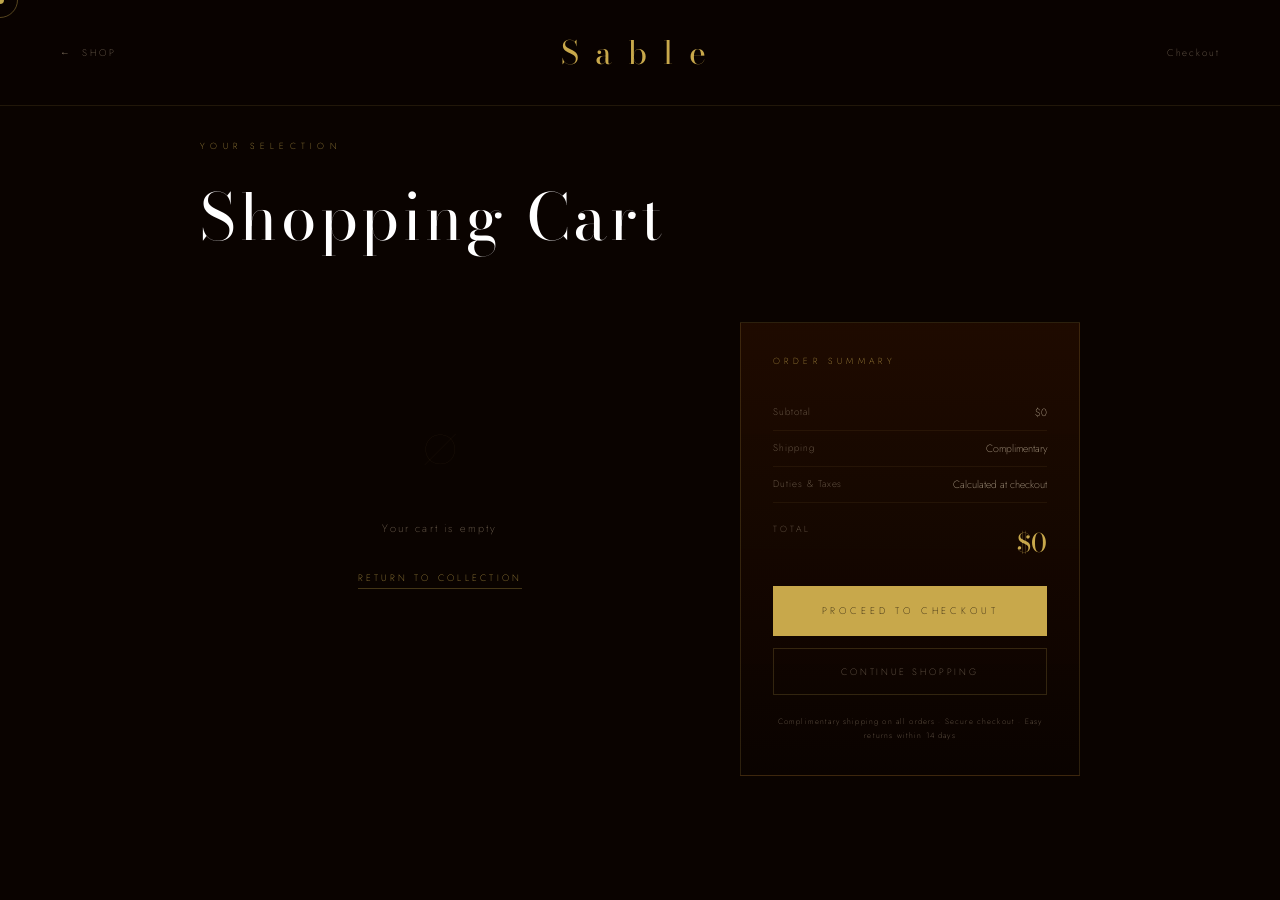
==== commit db1f5d2b: "Add files via upload" ====
--- a/cart.html
+++ b/cart.html
@@ -1,83 +1,243 @@
 <!DOCTYPE html>
 <html lang="en">
 <head>
-  <meta charset="UTF-8">
-  <meta name="viewport" content="width=device-width, initial-scale=1.0">
-  <title>SABLE — Cart</title>
-  <link rel="preconnect" href="https://fonts.googleapis.com">
-  <link rel="preconnect" href="https://fonts.gstatic.com" crossorigin>
-  <link rel="stylesheet" href="sable.css">
+<meta charset="UTF-8">
+<meta name="viewport" content="width=device-width, initial-scale=1.0">
+<title>SABLE — Cart</title>
+<link rel="preconnect" href="https://fonts.googleapis.com">
+<link rel="preconnect" href="https://fonts.gstatic.com" crossorigin>
+<link href="https://fonts.googleapis.com/css2?family=Bodoni+Moda:ital,opsz,wght@0,6..96,400;0,6..96,700;0,6..96,800;0,6..96,900;1,6..96,400;1,6..96,700&family=Jost:wght@200;300;400;500&display=swap" rel="stylesheet">
+<style>
+*{margin:0;padding:0;box-sizing:border-box;}
+:root{--gold:#c8a84b;--gold-light:#e8d5a0;--dark:#0a0300;--text:#d4c4a8;--text-dim:#8a7a64;}
+html{scroll-behavior:smooth;}
+body{background:#0a0300;color:var(--text);font-family:'Jost',sans-serif;font-weight:200;min-height:100vh;}
+*{cursor:none!important;}
+#cursor{position:fixed;width:8px;height:8px;background:var(--gold);border-radius:50%;pointer-events:none;z-index:9999;transform:translate(-50%,-50%);mix-blend-mode:difference;}
+#cursor-ring{position:fixed;width:36px;height:36px;border:1px solid rgba(200,168,75,.4);border-radius:50%;pointer-events:none;z-index:9998;transform:translate(-50%,-50%);transition:width .2s,height .2s,border-color .2s;}
+
+nav{position:fixed;top:0;left:0;right:0;z-index:100;padding:28px 60px;display:flex;align-items:center;justify-content:space-between;background:rgba(10,3,0,.97);border-bottom:1px solid rgba(200,168,75,.12);}
+.nav-logo{font-family:'Bodoni Moda',serif;font-size:2rem;font-weight:300;letter-spacing:.5em;color:var(--gold);text-decoration:none;}
+.nav-back{font-size:.6rem;letter-spacing:.3em;text-transform:uppercase;color:var(--text-dim);text-decoration:none;transition:color .3s;display:flex;align-items:center;gap:10px;}
+.nav-back::before{content:'←';}
+.nav-back:hover{color:var(--gold);}
+.nav-right{display:flex;gap:24px;align-items:center;}
+.nav-right a{font-size:.6rem;letter-spacing:.2em;color:var(--text-dim);text-decoration:none;transition:color .3s;}
+.nav-right a:hover{color:var(--gold);}
+
+.page{max-width:1000px;margin:0 auto;padding:140px 60px 100px;}
+.page-eyebrow{font-size:.55rem;letter-spacing:.6em;text-transform:uppercase;color:var(--gold);margin-bottom:16px;}
+.page-title{font-family:'Bodoni Moda',serif;font-size:clamp(2.4rem,5vw,4rem);font-weight:300;color:#fff;letter-spacing:.06em;margin-bottom:56px;}
+
+.skel{animation:shimmer 1.6s ease-in-out infinite;background:linear-gradient(90deg,rgba(61,21,0,.7) 25%,rgba(100,40,10,.4) 50%,rgba(61,21,0,.7) 75%);background-size:200% 100%;}
+@keyframes shimmer{0%{background-position:200% 0;}100%{background-position:-200% 0;}}
+.skel-row{height:90px;border-radius:4px;margin-bottom:16px;}
+
+.cart-wrap{display:grid;grid-template-columns:1fr 340px;gap:60px;align-items:start;}
+
+.cart-item{
+  display:grid;grid-template-columns:72px 1fr auto;gap:24px;
+  align-items:center;padding:24px 0;
+  border-bottom:1px solid rgba(200,168,75,.1);
+  opacity:0;transform:translateX(-16px);
+  transition:opacity .5s ease,transform .5s ease;
+}
+.cart-item.in{opacity:1;transform:translateX(0);}
+.item-img-wrap{
+  width:72px;height:90px;
+  background:linear-gradient(to bottom,#3d1500,#0a0300);
+  border:1px solid rgba(200,168,75,.15);overflow:hidden;
+  display:flex;align-items:center;justify-content:center;
+}
+.item-img-wrap img{width:60px;height:80px;object-fit:contain;filter:drop-shadow(0 4px 8px rgba(0,0,0,.7));}
+.item-name{font-family:'Bodoni Moda',serif;font-size:1.1rem;font-weight:300;color:#e8d5c0;letter-spacing:.04em;margin-bottom:6px;}
+.item-size{font-size:.5rem;letter-spacing:.35em;text-transform:uppercase;color:var(--text-dim);}
+.item-price{font-family:'Bodoni Moda',serif;font-size:1.05rem;color:var(--gold);margin-top:10px;}
+.item-controls{display:flex;flex-direction:column;align-items:flex-end;gap:12px;}
+.qty-row{display:flex;align-items:center;gap:0;border:1px solid rgba(200,168,75,.25);}
+.qty-btn{width:30px;height:30px;background:transparent;border:none;color:var(--gold);font-size:.8rem;transition:background .2s;}
+.qty-btn:hover{background:rgba(200,168,75,.12);}
+.qty-val{width:32px;height:30px;display:flex;align-items:center;justify-content:center;font-size:.65rem;letter-spacing:.1em;border-left:1px solid rgba(200,168,75,.2);border-right:1px solid rgba(200,168,75,.2);}
+.remove-btn{font-size:.48rem;letter-spacing:.3em;text-transform:uppercase;color:var(--text-dim);background:none;border:none;transition:color .3s;padding:4px 0;}
+.remove-btn:hover{color:rgba(200,80,80,.8);}
+
+.cart-empty{text-align:center;padding:80px 0;color:var(--text-dim);}
+.cart-empty-icon{font-family:'Bodoni Moda',serif;font-size:4rem;color:rgba(200,168,75,.2);margin-bottom:20px;}
+.cart-empty p{font-size:.68rem;letter-spacing:.2em;margin-bottom:28px;}
+.cart-empty a{font-size:.58rem;letter-spacing:.35em;text-transform:uppercase;color:var(--gold);text-decoration:none;border-bottom:1px solid rgba(200,168,75,.3);padding-bottom:4px;}
+
+.order-summary{background:linear-gradient(to bottom,rgba(61,21,0,.4),rgba(10,3,0,.6));border:1px solid rgba(200,168,75,.18);padding:32px;position:sticky;top:120px;}
+.summary-title{font-size:.55rem;letter-spacing:.5em;text-transform:uppercase;color:var(--gold);margin-bottom:28px;}
+.summary-row{display:flex;justify-content:space-between;padding:10px 0;border-bottom:1px solid rgba(200,168,75,.08);}
+.summary-key{font-size:.6rem;letter-spacing:.1em;color:var(--text-dim);}
+.summary-val{font-size:.65rem;color:var(--text);}
+.summary-total{display:flex;justify-content:space-between;padding:20px 0 24px;}
+.summary-total-key{font-size:.55rem;letter-spacing:.35em;text-transform:uppercase;color:var(--text-dim);}
+.summary-total-val{font-family:'Bodoni Moda',serif;font-size:1.6rem;font-weight:300;color:var(--gold);}
+.btn-checkout{display:block;width:100%;padding:18px;text-align:center;background:var(--gold);color:#0a0300;border:none;font-family:'Jost',sans-serif;font-size:.6rem;letter-spacing:.4em;text-transform:uppercase;text-decoration:none;transition:background .3s;margin-bottom:12px;}
+.btn-checkout:hover{background:var(--gold-light);}
+.btn-continue{display:block;width:100%;padding:16px;text-align:center;background:transparent;color:var(--text-dim);border:1px solid rgba(200,168,75,.2);font-family:'Jost',sans-serif;font-size:.58rem;letter-spacing:.3em;text-transform:uppercase;text-decoration:none;transition:all .3s;}
+.btn-continue:hover{color:var(--gold);border-color:rgba(200,168,75,.5);}
+.summary-note{font-size:.48rem;letter-spacing:.15em;color:var(--text-dim);text-align:center;margin-top:20px;line-height:1.8;}
+</style>
+<style>
+@media screen and (max-width:768px){
+  *{cursor:auto!important;}
+  #cursor,#cursor-ring{display:none!important;}
+  nav{padding:16px 20px;}
+  .nav-logo{font-size:1.4rem;letter-spacing:.3em;}
+  .page{padding:100px 20px 80px;}
+  .page-title{font-size:2rem;margin-bottom:36px;}
+  .cart-wrap{grid-template-columns:1fr;gap:36px;}
+  .order-summary{position:static;}
+  .cart-item{grid-template-columns:60px 1fr auto;gap:14px;padding:18px 0;}
+  .item-img-wrap{width:60px;height:74px;}
+  .item-img-wrap img{width:48px;height:62px;}
+  .item-name{font-size:.95rem;}
+}
+</style>
 </head>
 <body>
-
-<nav id="navbar" class="visible">
-  <a href="index.html" class="nav-logo">SABLE</a>
-  <ul class="nav-links">
-    <li><a href="index.html">Shop</a></li>
-    <li><a href="index.html#wardrobe">Collections</a></li>
-    <li><a href="#">About</a></li>
-  </ul>
+<div id="cursor"></div>
+<div id="cursor-ring"></div>
+
+<nav>
+  <a href="/" class="nav-back">Shop</a>
+  <a href="/" class="nav-logo">Sable</a>
   <div class="nav-right">
-    <a href="cart.html" class="nav-cart">
-      &#128092;
-      <span class="cart-badge" style="display:none">0</span>
-    </a>
-    <button class="hamburger" id="hamburger" aria-label="Open menu">
-      <span></span><span></span><span></span>
-    </button>
+    <a href="/checkout.html">Checkout</a>
   </div>
 </nav>
 
-<div id="mobile-menu">
-  <button class="menu-close" id="menu-close">&times;</button>
-  <a href="index.html">Shop</a>
-  <a href="index.html#wardrobe">Collections</a>
-  <a href="#">About</a>
-  <a href="cart.html">Cart</a>
-</div>
-
-<div class="page-wrap">
-  <div class="cart-wrap">
-
-    <div class="inner-page-header">
-      <div class="inner-page-header-line"></div>
-      <a href="index.html" class="back-link">&#8592; Continue shopping</a>
-      <h1 class="cart-title">Your Selection</h1>
-      <p class="inner-page-sub">Each piece, considered.</p>
+<div class="page">
+  <p class="page-eyebrow">Your Selection</p>
+  <h1 class="page-title">Shopping Cart</h1>
+
+  <div id="skeleton-area">
+    <div class="cart-wrap">
+      <div>
+        <div class="skel skel-row"></div>
+        <div class="skel skel-row"></div>
+        <div class="skel skel-row"></div>
+      </div>
+      <div style="height:320px;border-radius:4px;" class="skel"></div>
     </div>
-
-    <div id="cart-empty" class="cart-empty" style="display:none">
-      <div class="empty-icon">◈</div>
-      <p>Your wardrobe awaits.</p>
-      <a href="index.html">Explore the collection</a>
+  </div>
+
+  <div id="cart-content" style="display:none;">
+    <div class="cart-wrap">
+      <div id="item-list"></div>
+      <div class="order-summary">
+        <div class="summary-title">Order Summary</div>
+        <div class="summary-row"><span class="summary-key">Subtotal</span><span class="summary-val" id="sum-sub">—</span></div>
+        <div class="summary-row"><span class="summary-key">Shipping</span><span class="summary-val">Complimentary</span></div>
+        <div class="summary-row"><span class="summary-key">Duties & Taxes</span><span class="summary-val">Calculated at checkout</span></div>
+        <div class="summary-total">
+          <span class="summary-total-key">Total</span>
+          <span class="summary-total-val" id="sum-total">—</span>
+        </div>
+        <a href="/checkout.html" class="btn-checkout">Proceed to Checkout</a>
+        <a href="/" class="btn-continue">Continue Shopping</a>
+        <p class="summary-note">Complimentary shipping on all orders · Secure checkout · Easy returns within 14 days</p>
+      </div>
     </div>
-
-    <div class="cart-head">
-      <div></div>
-      <div>Piece</div>
-      <div>Quantity</div>
-      <div>Price</div>
-      <div></div>
-    </div>
-
-    <div id="cart-body"></div>
-
-    <div id="cart-summary" class="cart-summary" style="display:none">
-      <div class="cart-perks">
-        <span>✦ Free shipping</span>
-        <span>✦ Secure checkout</span>
-        <span>✦ Easy returns</span>
-      </div>
-      <div class="cart-total">Total <span id="cart-total-price">&#8377;0</span></div>
-      <a href="checkout.html" class="btn-gold" style="text-decoration:none;display:inline-block;min-width:260px;text-align:center;">
-        Proceed to Checkout
-      </a>
-    </div>
-
   </div>
 </div>
 
-<div id="toast" class="toast"></div>
-<script src="sable.js"></script>
+<script src="products.js"></script>
+<script>
+const isMobile = window.matchMedia('(max-width:768px)').matches;
+if (!isMobile) {
+  const cursor = document.getElementById('cursor');
+  const ring = document.getElementById('cursor-ring');
+  let mx=0,my=0,rx=0,ry=0;
+  document.addEventListener('mousemove',e=>{mx=e.clientX;my=e.clientY;});
+  (function loop(){
+    cursor.style.left=mx+'px';cursor.style.top=my+'px';
+    rx+=(mx-rx)*.18;ry+=(my-ry)*.18;
+    ring.style.left=rx+'px';ring.style.top=ry+'px';
+    requestAnimationFrame(loop);
+  })();
+  document.querySelectorAll('a,button').forEach(el=>{
+    el.addEventListener('mouseenter',()=>{ring.style.width='56px';ring.style.height='56px';ring.style.borderColor='rgba(200,168,75,.8)';});
+    el.addEventListener('mouseleave',()=>{ring.style.width='36px';ring.style.height='36px';ring.style.borderColor='rgba(200,168,75,.4)';});
+  });
+}
+
+function getCart(){ return JSON.parse(localStorage.getItem('sable_cart')||'[]'); }
+function saveCart(c){ localStorage.setItem('sable_cart',JSON.stringify(c)); }
+function fmt(n){ return '$'+n.toLocaleString(); }
+
+function renderCart(){
+  const cart = getCart();
+  const list = document.getElementById('item-list');
+  list.innerHTML='';
+
+  if(!cart.length){
+    list.innerHTML=`<div class="cart-empty">
+      <div class="cart-empty-icon">∅</div>
+      <p>Your cart is empty</p>
+      <a href="/">Return to Collection</a>
+    </div>`;
+    document.getElementById('sum-sub').textContent='$0';
+    document.getElementById('sum-total').textContent='$0';
+    return;
+  }
+
+  let sub=0;
+  cart.forEach((item,i)=>{
+    const prod = products.find(p=>p.id===item.id)||{image:'hoodie.png'};
+    sub += item.price * item.qty;
+    const el = document.createElement('div');
+    el.className='cart-item';
+    el.style.transitionDelay=(i*.08)+'s';
+    el.innerHTML=`
+      <div class="item-img-wrap">
+        <img src="${prod.image}" alt="${item.name}" loading="lazy">
+      </div>
+      <div>
+        <div class="item-name">${item.name}</div>
+        <div class="item-size">Size: ${item.size}</div>
+        <div class="item-price">${fmt(item.price)}</div>
+      </div>
+      <div class="item-controls">
+        <div class="qty-row">
+          <button class="qty-btn" data-id="${item.id}" data-size="${item.size}" data-action="dec">−</button>
+          <span class="qty-val">${item.qty}</span>
+          <button class="qty-btn" data-id="${item.id}" data-size="${item.size}" data-action="inc">+</button>
+        </div>
+        <button class="remove-btn" data-id="${item.id}" data-size="${item.size}">Remove</button>
+      </div>`;
+    list.appendChild(el);
+    requestAnimationFrame(()=>el.classList.add('in'));
+  });
+
+  document.getElementById('sum-sub').textContent = fmt(sub);
+  document.getElementById('sum-total').textContent = fmt(sub);
+
+  list.querySelectorAll('.qty-btn').forEach(btn=>{
+    btn.addEventListener('click',()=>{
+      const c=getCart();
+      const idx=c.findIndex(i=>i.id===parseInt(btn.dataset.id)&&i.size===btn.dataset.size);
+      if(idx===-1) return;
+      if(btn.dataset.action==='inc') c[idx].qty++;
+      else { c[idx].qty--; if(c[idx].qty<=0) c.splice(idx,1); }
+      saveCart(c); renderCart();
+    });
+  });
+  list.querySelectorAll('.remove-btn').forEach(btn=>{
+    btn.addEventListener('click',()=>{
+      const c=getCart().filter(i=>!(i.id===parseInt(btn.dataset.id)&&i.size===btn.dataset.size));
+      saveCart(c); renderCart();
+    });
+  });
+}
+
+setTimeout(()=>{
+  document.getElementById('skeleton-area').style.display='none';
+  document.getElementById('cart-content').style.display='block';
+  renderCart();
+}, 600);
+</script>
 </body>
 </html>
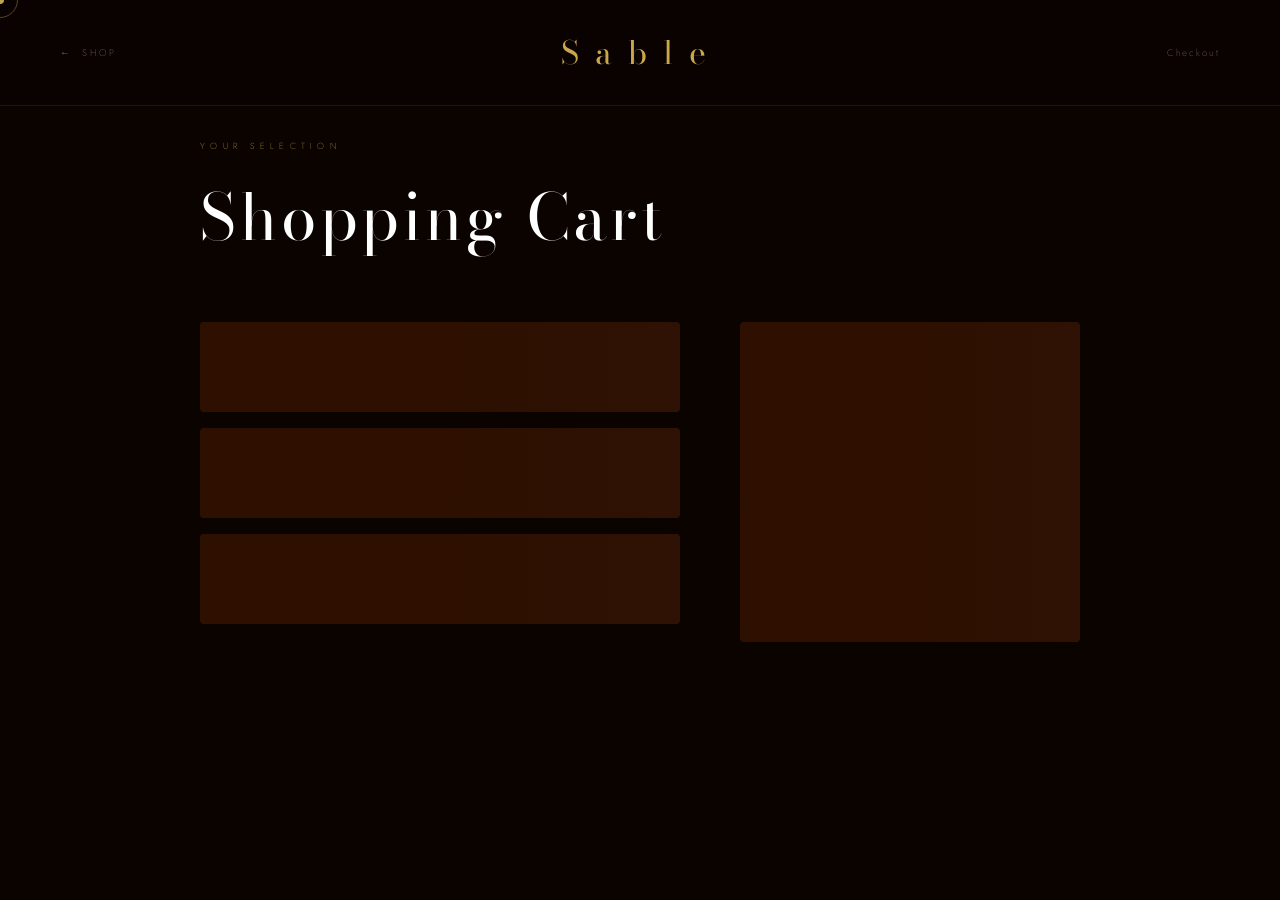
==== commit 4e2d6ee2: "Update cart.html" ====
--- a/cart.html
+++ b/cart.html
@@ -15,6 +15,9 @@
 *{cursor:none!important;}
 #cursor{position:fixed;width:8px;height:8px;background:var(--gold);border-radius:50%;pointer-events:none;z-index:9999;transform:translate(-50%,-50%);mix-blend-mode:difference;}
 #cursor-ring{position:fixed;width:36px;height:36px;border:1px solid rgba(200,168,75,.4);border-radius:50%;pointer-events:none;z-index:9998;transform:translate(-50%,-50%);transition:width .2s,height .2s,border-color .2s;}
+.trail-dot{position:fixed;width:4px;height:4px;border-radius:50%;background:rgba(200,168,75,.35);pointer-events:none;z-index:9996;transform:translate(-50%,-50%);}
+.click-burst{position:fixed;pointer-events:none;z-index:9995;border-radius:50%;animation:clickBurst .55s cubic-bezier(.23,1,.32,1) forwards;}
+@keyframes clickBurst{0%{width:6px;height:6px;opacity:.9;transform:translate(-50%,-50%) scale(1);}100%{width:80px;height:80px;opacity:0;transform:translate(-50%,-50%) scale(1);}}
 
 nav{position:fixed;top:0;left:0;right:0;z-index:100;padding:28px 60px;display:flex;align-items:center;justify-content:space-between;background:rgba(10,3,0,.97);border-bottom:1px solid rgba(200,168,75,.12);}
 .nav-logo{font-family:'Bodoni Moda',serif;font-size:2rem;font-weight:300;letter-spacing:.5em;color:var(--gold);text-decoration:none;}
@@ -151,17 +154,45 @@
   const cursor = document.getElementById('cursor');
   const ring = document.getElementById('cursor-ring');
   let mx=0,my=0,rx=0,ry=0;
+  const trailCount=8,trailDots=[],trailPos=[];
+  for(let i=0;i<trailCount;i++){
+    const d=document.createElement('div'); d.className='trail-dot';
+    d.style.opacity=(1-i/trailCount)*.5+''; d.style.width=(4-i*.3)+'px'; d.style.height=(4-i*.3)+'px';
+    document.body.appendChild(d); trailDots.push(d); trailPos.push({x:0,y:0});
+  }
   document.addEventListener('mousemove',e=>{mx=e.clientX;my=e.clientY;});
+  document.addEventListener('mousedown',()=>{cursor.style.transform='translate(-50%,-50%) scale(.7)';});
+  document.addEventListener('mouseup',()=>{cursor.style.transform='translate(-50%,-50%) scale(1)';});
   (function loop(){
     cursor.style.left=mx+'px';cursor.style.top=my+'px';
     rx+=(mx-rx)*.18;ry+=(my-ry)*.18;
     ring.style.left=rx+'px';ring.style.top=ry+'px';
+    trailPos.unshift({x:mx,y:my}); if(trailPos.length>trailCount) trailPos.pop();
+    trailDots.forEach((d,i)=>{if(trailPos[i]){d.style.left=trailPos[i].x+'px';d.style.top=trailPos[i].y+'px';}});
     requestAnimationFrame(loop);
   })();
   document.querySelectorAll('a,button').forEach(el=>{
     el.addEventListener('mouseenter',()=>{ring.style.width='56px';ring.style.height='56px';ring.style.borderColor='rgba(200,168,75,.8)';});
     el.addEventListener('mouseleave',()=>{ring.style.width='36px';ring.style.height='36px';ring.style.borderColor='rgba(200,168,75,.4)';});
   });
+  document.addEventListener('click',e=>{
+    const x=e.clientX,y=e.clientY;
+    const r1=document.createElement('div'); r1.className='click-burst';
+    r1.style.cssText=`left:${x}px;top:${y}px;border:1px solid rgba(200,168,75,.8);background:transparent;`;
+    document.body.appendChild(r1);
+    const r2=document.createElement('div'); r2.className='click-burst';
+    r2.style.cssText=`left:${x}px;top:${y}px;border:1px solid rgba(200,168,75,.4);background:transparent;animation-delay:.08s;animation-duration:.65s;`;
+    document.body.appendChild(r2);
+    for(let i=0;i<6;i++){
+      const p=document.createElement('div'),a=(i/6)*Math.PI*2,dist=22+Math.random()*14;
+      p.style.cssText=`position:fixed;pointer-events:none;z-index:9994;width:3px;height:3px;border-radius:50%;background:rgba(200,168,75,.9);left:${x}px;top:${y}px;transform:translate(-50%,-50%);`;
+      document.body.appendChild(p);
+      p.animate([{transform:'translate(-50%,-50%)',opacity:1},{transform:`translate(calc(-50% + ${Math.cos(a)*dist}px),calc(-50% + ${Math.sin(a)*dist}px))`,opacity:0}],{duration:420,easing:'cubic-bezier(.23,1,.32,1)',fill:'forwards'});
+      setTimeout(()=>p.remove(),450);
+    }
+    setTimeout(()=>{r1.remove();r2.remove();},700);
+  });
+});
 }
 
 function getCart(){ return JSON.parse(localStorage.getItem('sable_cart')||'[]'); }
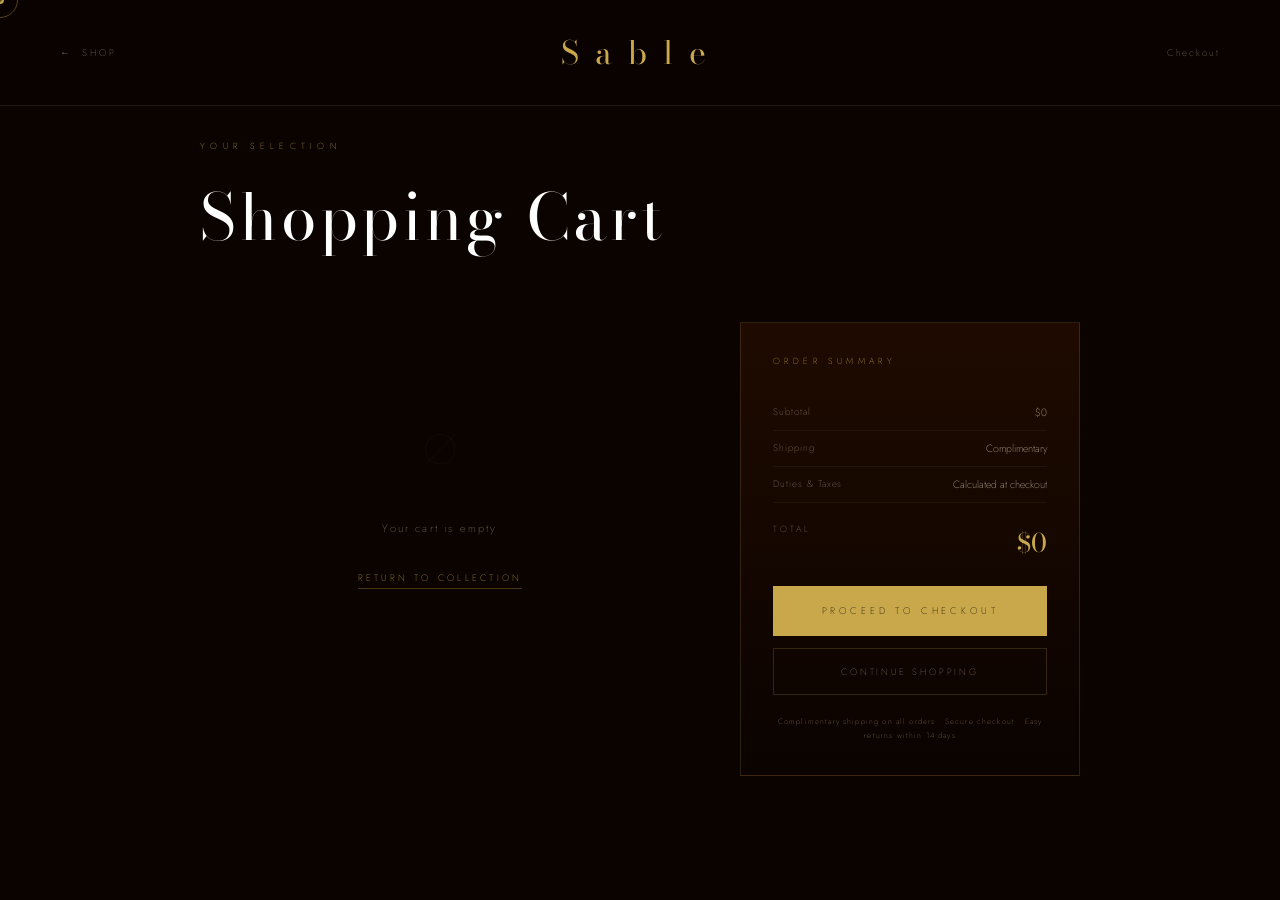
==== commit 9d11b28c: "Add files via upload" ====
--- a/cart.html
+++ b/cart.html
@@ -192,7 +192,6 @@
     }
     setTimeout(()=>{r1.remove();r2.remove();},700);
   });
-});
 }
 
 function getCart(){ return JSON.parse(localStorage.getItem('sable_cart')||'[]'); }
@@ -271,4 +270,4 @@
 }, 600);
 </script>
 </body>
-</html>
+</html>
